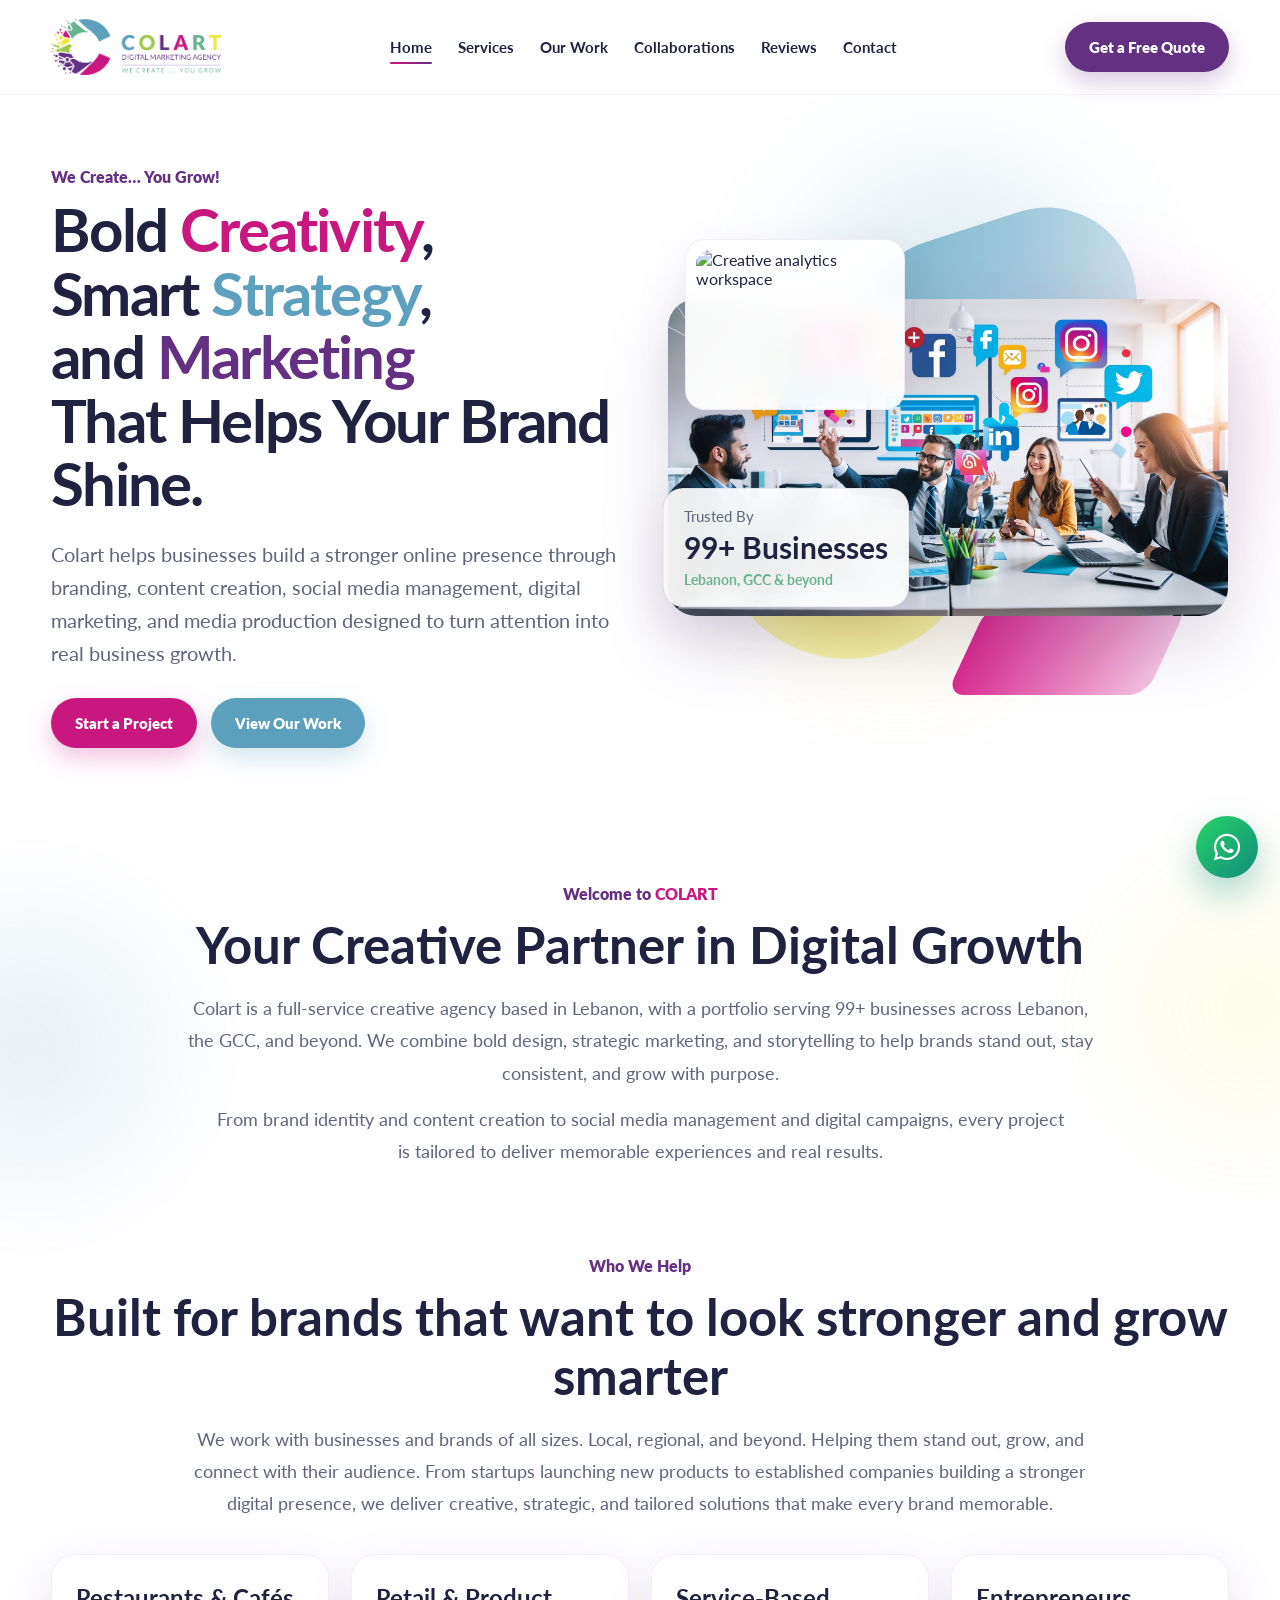
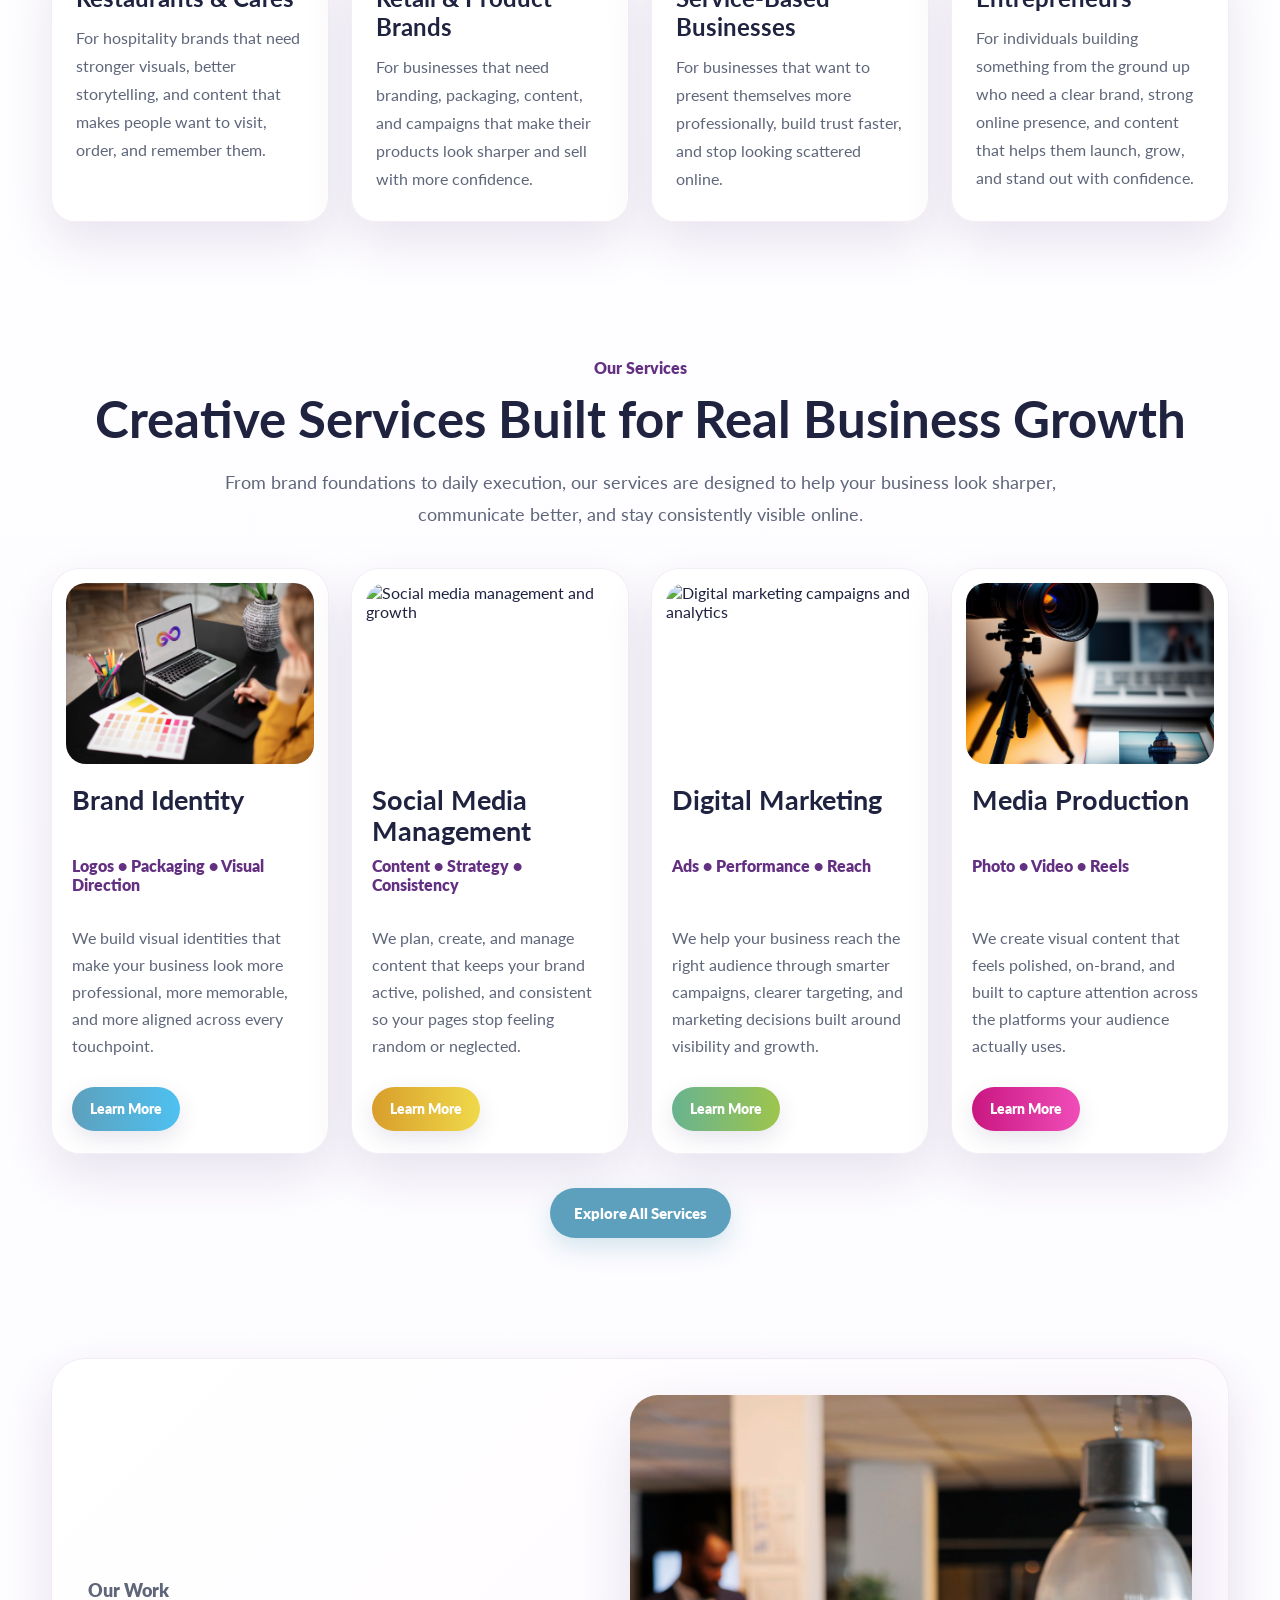
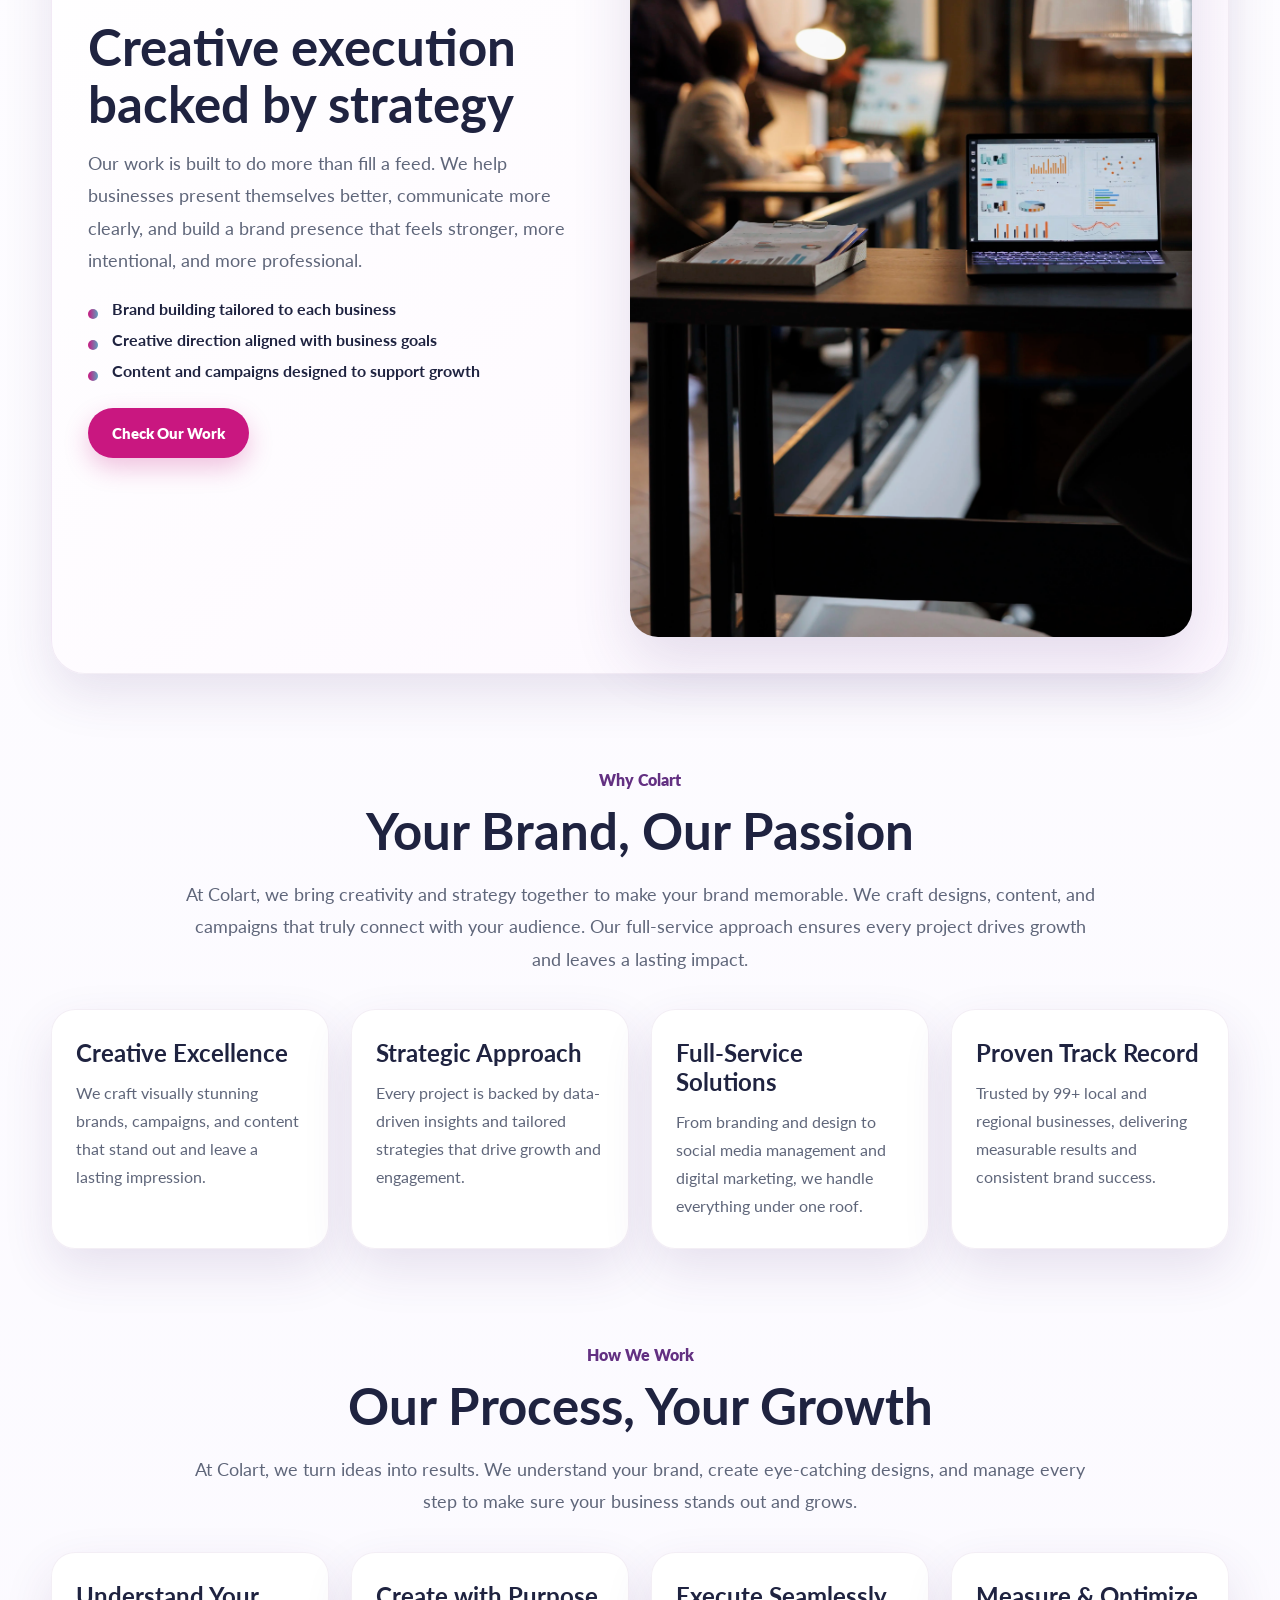
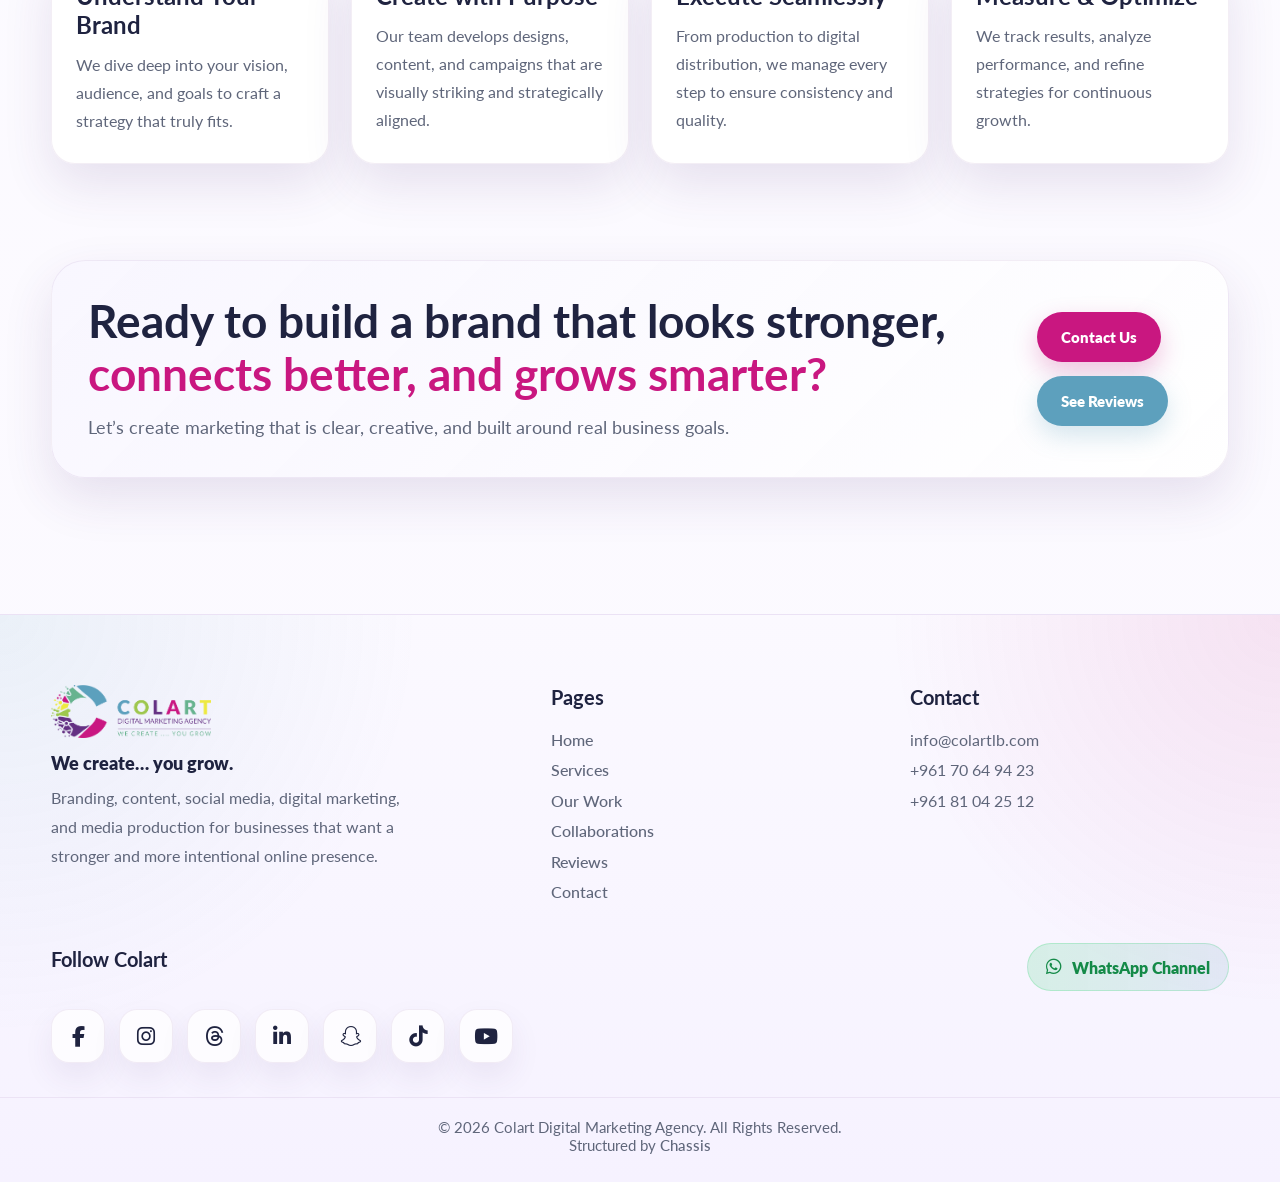
==== index.html @ 287cbda8 "Update index.html" ====
<!DOCTYPE html>
<html lang="en">
<head>
  <meta charset="UTF-8" />
  <meta name="viewport" content="width=device-width, initial-scale=1.0" />

  <title>Colart | Digital Marketing Agency</title>
  <meta
    name="description"
    content="Colart is a digital marketing agency helping businesses in Lebanon, the GCC, and beyond grow through branding, content creation, social media management, digital marketing, and media production."
  />
  <meta
    name="keywords"
    content="Colart, digital marketing agency, branding, content creation, social media management, digital marketing, media production, Lebanon, GCC, creative agency"
  />
  <meta name="author" content="Colart Digital Marketing Agency" />
  <meta name="robots" content="index, follow, max-image-preview:large" />
  <meta name="googlebot" content="index, follow, max-image-preview:large" />
  <meta name="theme-color" content="#633082" />
  <meta name="format-detection" content="telephone=no" />

  <link rel="canonical" href="https://chassislb.github.io/colart-coded/" />

  <!-- Favicon -->
  <link rel="icon" type="image/x-icon" href="favicon.ico" />
  <link rel="shortcut icon" href="favicon.ico" />
  <link rel="apple-touch-icon" href="favicon.ico" />

  <!-- Open Graph -->
  <meta property="og:type" content="website" />
  <meta property="og:title" content="Colart | Digital Marketing Agency" />
  <meta
    property="og:description"
    content="Colart helps businesses in Lebanon, the GCC, and beyond grow through branding, content creation, social media management, digital marketing, and media production."
  />
  <meta property="og:url" content="https://chassislb.github.io/colart-coded/" />
  <meta property="og:site_name" content="Colart" />
  <meta property="og:image" content="https://chassislb.github.io/colart-coded/assets/logo/colart-logo-main.webp" />
  <meta property="og:image:alt" content="Colart logo" />
  <meta property="og:locale" content="en_US" />

  <!-- Twitter -->
  <meta name="twitter:card" content="summary_large_image" />
  <meta name="twitter:title" content="Colart | Digital Marketing Agency" />
  <meta
    name="twitter:description"
    content="Colart helps businesses in Lebanon, the GCC, and beyond grow through branding, content creation, social media management, digital marketing, and media production."
  />
  <meta name="twitter:image" content="https://chassislb.github.io/colart-coded/assets/logo/colart-logo-main.webp" />

  <!-- Fonts + CSS -->
  <link rel="preconnect" href="https://fonts.googleapis.com" />
  <link rel="preconnect" href="https://fonts.gstatic.com" crossorigin />
  <link
    href="https://fonts.googleapis.com/css2?family=Lato:wght@300;400;700;900&display=swap"
    rel="stylesheet"
  />
  <link rel="stylesheet" href="style.css" />
  <link rel="stylesheet" href="https://cdnjs.cloudflare.com/ajax/libs/font-awesome/6.5.0/css/all.min.css" />

  <!-- Structured Data -->
  <script type="application/ld+json">
  {
    "@context": "https://schema.org",
    "@type": "Organization",
    "name": "Colart",
    "url": "https://chassislb.github.io/colart-coded/",
    "logo": "https://chassislb.github.io/colart-coded/assets/logo/colart-logo-main.webp",
    "description": "Colart is a digital marketing agency helping businesses in Lebanon, the GCC, and beyond grow through branding, content creation, social media management, digital marketing, and media production.",
    "email": "info@colartlb.com",
    "telephone": "+96170649423",
    "sameAs": [
      "https://www.facebook.com/colartdigitalmarketingagency",
      "https://www.instagram.com/colartdigitalmarketingagency",
      "https://www.threads.net/@colartdigitalmarketingagency",
      "https://www.snapchat.com/add/colartdigitalmarketingagency",
      "https://www.tiktok.com/@colartdigitalmarketingagency",
      "https://www.youtube.com/@colartdigitalmarketingagency",
      "https://whatsapp.com/channel/0029VbBE25m7j6g4kQvefg2K"
    ]
  }
  </script>
</head>
<body>
  <header class="site-header">
    <div class="container header-wrap">
      <a href="index.html" class="logo-link" aria-label="Colart home">
        <img
          src="assets/logo/colart-logo-main.webp"
          alt="Colart logo"
          class="site-logo"
        />
      </a>

      <nav class="main-nav" aria-label="Main navigation">
        <a href="index.html" class="active">Home</a>
        <a href="services.html">Services</a>
        <a href="work.html">Our Work</a>
        <a href="collaborations.html">Collaborations</a>
        <a href="reviews.html">Reviews</a>
        <a href="contact.html">Contact</a>
      </nav>

      <a href="contact.html" class="btn btn-header header-cta">Get a Free Quote</a>

      <button class="menu-toggle" type="button" aria-label="Open menu">
        <span></span>
        <span></span>
        <span></span>
      </button>
    </div>
  </header>

  <main>
    <section class="hero">
      <div class="hero-blur hero-blur-blue"></div>
      <div class="hero-blur hero-blur-pink"></div>
      <div class="hero-blur hero-blur-yellow"></div>

      <div class="container hero-grid">
        <div class="hero-copy">
          <p class="eyebrow">We Create… You Grow!</p>

          <h1 class="hero-title">
            Bold <span class="pink">Creativity</span>,<br>
            Smart <span class="blue">Strategy</span>,<br>
            and <span class="purple">Marketing</span><br>
            That Helps Your Brand Shine.
          </h1>

          <p class="hero-text">
            Colart helps businesses build a stronger online presence through
            branding, content creation, social media management, digital marketing,
            and media production designed to turn attention into real business growth.
          </p>

          <div class="hero-actions">
            <a href="contact.html" class="btn btn-primary">Start a Project</a>
            <a href="work.html" class="btn btn-secondary">View Our Work</a>
          </div>
        </div>

        <div class="hero-media">
          <div class="hero-shape hero-shape-blue"></div>
          <div class="hero-shape hero-shape-yellow"></div>
          <div class="hero-shape hero-shape-pink"></div>

          <img
            src="assets/hero/hero-social-media-team-meeting.jpg"
            alt="Colart team working on digital marketing strategy"
            class="hero-main-image"
          />

          <div class="floating-card floating-card-top">
            <img
              src="assets/hero/hero-woman-laptop-analytics.jpg"
              alt="Creative analytics workspace"
            />
          </div>

          <div class="floating-card floating-card-bottom">
            <p class="mini-label">Trusted By</p>
            <h3>99+ Businesses</h3>
            <span>Lebanon, GCC & beyond</span>
          </div>
        </div>
      </div>
    </section>

    <section class="welcome-section">
      <div class="section-curve curve-left"></div>
      <div class="section-curve curve-right"></div>

      <div class="container section-intro">
        <p class="section-kicker">Welcome to <span>COLART</span></p>
        <h2>Your Creative Partner in Digital Growth</h2>

        <p class="section-description">
          Colart is a full-service creative agency based in Lebanon, with a portfolio serving 99+ businesses across Lebanon, the GCC, and beyond. We combine bold design, strategic marketing, and storytelling to help brands stand out, stay consistent, and grow with purpose.
        </p>

        <p class="section-description narrow">
          From brand identity and content creation to social media management and digital campaigns, every project is tailored to deliver memorable experiences and real results.
        </p>
      </div>
    </section>

    <section class="why-section">
      <div class="container">
        <div class="section-intro">
          <p class="section-kicker">Who We Help</p>
          <h2>Built for brands that want to look stronger and grow smarter</h2>
          <p class="section-subtitle">
            We work with businesses and brands of all sizes. Local, regional, and beyond. Helping them stand out, grow, and connect with their audience. From startups launching new products to established companies building a stronger digital presence, we deliver creative, strategic, and tailored solutions that make every brand memorable.
          </p>
        </div>

        <div class="why-grid">
          <article class="why-card">
            <h3>Restaurants & Cafés</h3>
            <p>
              For hospitality brands that need stronger visuals, better storytelling,
              and content that makes people want to visit, order, and remember them.
            </p>
          </article>

          <article class="why-card">
            <h3>Retail & Product Brands</h3>
            <p>
              For businesses that need branding, packaging, content, and campaigns
              that make their products look sharper and sell with more confidence.
            </p>
          </article>

          <article class="why-card">
            <h3>Service-Based Businesses</h3>
            <p>
              For businesses that want to present themselves more professionally,
              build trust faster, and stop looking scattered online.
            </p>
          </article>

          <article class="why-card">
            <h3>Entrepreneurs</h3>
            <p>
              For individuals building something from the ground up who need a clear
              brand, strong online presence, and content that helps them launch,
              grow, and stand out with confidence.
            </p>
          </article>
        </div>
      </div>
    </section>

    <section class="services-section">
      <div class="container">
        <div class="section-intro">
          <p class="section-kicker">Our Services</p>
          <h2>Creative Services Built for Real Business Growth</h2>
          <p class="section-subtitle">
            From brand foundations to daily execution, our services are designed
            to help your business look sharper, communicate better, and stay
            consistently visible online.
          </p>
        </div>

        <div class="services-grid">
          <article class="service-card">
            <div class="service-image-wrap">
              <img
                src="assets/hero/hero-brand-design-workspace.webp"
                alt="Brand identity and planning"
                class="service-image"
              />
            </div>
            <div class="service-body">
              <h3>Brand Identity</h3>
              <p class="service-tag">Logos • Packaging • Visual Direction</p>
              <p>
                We build visual identities that make your business look more
                professional, more memorable, and more aligned across every touchpoint.
              </p>
              <a href="services.html#brand-identity" class="service-btn btn-blue">Learn More</a>
            </div>
          </article>

          <article class="service-card">
            <div class="service-image-wrap">
              <img
                src="assets/hero/hero-social-media-apps.jpg"
                alt="Social media management and growth"
                class="service-image"
              />
            </div>
            <div class="service-body">
              <h3>Social Media Management</h3>
              <p class="service-tag">Content • Strategy • Consistency</p>
              <p>
                We plan, create, and manage content that keeps your brand active,
                polished, and consistent so your pages stop feeling random or neglected.
              </p>
              <a href="services.html#social-media" class="service-btn btn-yellow">Learn More</a>
            </div>
          </article>

          <article class="service-card">
            <div class="service-image-wrap">
              <img
                src="assets/hero/hero-chart-presentation-meeting.jpg"
                alt="Digital marketing campaigns and analytics"
                class="service-image"
              />
            </div>
            <div class="service-body">
              <h3>Digital Marketing</h3>
              <p class="service-tag">Ads • Performance • Reach</p>
              <p>
                We help your business reach the right audience through smarter campaigns,
                clearer targeting, and marketing decisions built around visibility and growth.
              </p>
              <a href="services.html#digital-marketing" class="service-btn btn-green">Learn More</a>
            </div>
          </article>

          <article class="service-card">
            <div class="service-image-wrap">
              <img
                src="assets/hero/creative-photo-video-workspace.jpg"
                alt="Creative media production"
                class="service-image"
              />
            </div>
            <div class="service-body">
              <h3>Media Production</h3>
              <p class="service-tag">Photo • Video • Reels</p>
              <p>
                We create visual content that feels polished, on-brand, and built
                to capture attention across the platforms your audience actually uses.
              </p>
              <a href="services.html#media-production" class="service-btn btn-pink">Learn More</a>
            </div>
          </article>
        </div>

        <div class="section-link-wrap">
          <a href="services.html" class="btn btn-secondary">Explore All Services</a>
        </div>
      </div>
    </section>

    <section class="portfolio-highlight">
      <div class="container portfolio-grid">
        <div class="portfolio-copy">
          <p class="section-kicker">Our Work</p>
          <h2>Creative execution backed by strategy</h2>
          <p>
            Our work is built to do more than fill a feed. We help businesses present
            themselves better, communicate more clearly, and build a brand presence
            that feels stronger, more intentional, and more professional.
          </p>

          <ul class="portfolio-list">
            <li>Brand building tailored to each business</li>
            <li>Creative direction aligned with business goals</li>
            <li>Content and campaigns designed to support growth</li>
          </ul>

          <a href="work.html" class="btn btn-primary">Check Our Work</a>
        </div>

        <div class="portfolio-image-card">
          <img
            src="assets/hero/hero-analytics-team-office.webp"
            alt="Analytics dashboard and team collaboration"
          />
        </div>
      </div>
    </section>

    <section class="why-section">
      <div class="container">
        <div class="section-intro">
          <p class="section-kicker">Why Colart</p>
          <h2>Your Brand, Our Passion</h2>
          <p class="section-subtitle">
            At Colart, we bring creativity and strategy together to make your brand memorable. We craft designs, content, and campaigns that truly connect with your audience. Our full-service approach ensures every project drives growth and leaves a lasting impact.
          </p>
        </div>

        <div class="why-grid">
          <article class="why-card">
            <h3>Creative Excellence</h3>
            <p>
              We craft visually stunning brands, campaigns, and content that stand out and leave a lasting impression.
            </p>
          </article>

          <article class="why-card">
            <h3>Strategic Approach</h3>
            <p>
              Every project is backed by data-driven insights and tailored strategies that drive growth and engagement.
            </p>
          </article>

          <article class="why-card">
            <h3>Full-Service Solutions</h3>
            <p>
              From branding and design to social media management and digital marketing, we handle everything under one roof.
            </p>
          </article>

          <article class="why-card">
            <h3>Proven Track Record</h3>
            <p>
              Trusted by 99+ local and regional businesses, delivering measurable results and consistent brand success.
            </p>
          </article>
        </div>
      </div>
    </section>

    <section class="why-section">
      <div class="container">
        <div class="section-intro">
          <p class="section-kicker">How We Work</p>
          <h2>Our Process, Your Growth</h2>
          <p class="section-subtitle">
            At Colart, we turn ideas into results. We understand your brand, create eye-catching designs, and manage every step to make sure your business stands out and grows.
          </p>
        </div>

        <div class="why-grid">
          <article class="why-card">
            <h3>Understand Your Brand</h3>
            <p>
              We dive deep into your vision, audience, and goals to craft a strategy that truly fits.
            </p>
          </article>

          <article class="why-card">
            <h3>Create with Purpose</h3>
            <p>
              Our team develops designs, content, and campaigns that are visually striking and strategically aligned.
            </p>
          </article>

          <article class="why-card">
            <h3>Execute Seamlessly</h3>
            <p>
              From production to digital distribution, we manage every step to ensure consistency and quality.
            </p>
          </article>

          <article class="why-card">
            <h3>Measure & Optimize</h3>
            <p>
              We track results, analyze performance, and refine strategies for continuous growth.
            </p>
          </article>
        </div>
      </div>
    </section>

    <section class="cta-section">
      <div class="container cta-box">
        <div class="cta-text">
          <h2>
            Ready to build a brand that looks stronger,
            <span>connects better, and grows smarter?</span>
          </h2>
          <p>
            Let’s create marketing that is clear, creative, and built around real business goals.
          </p>
        </div>

        <div class="cta-actions">
          <a href="contact.html" class="btn btn-primary">Contact Us</a>
          <a href="reviews.html" class="btn btn-secondary">See Reviews</a>
        </div>
      </div>
    </section>
  </main>

  <footer class="site-footer">
    <div class="container footer-top">
      <div class="footer-brand">
        <img
          src="assets/logo/colart-logo-main.webp"
          alt="Colart logo"
          class="footer-logo"
        />
        <p class="footer-tagline">We create… you grow.</p>
        <p class="footer-blurb">
          Branding, content, social media, digital marketing, and media production
          for businesses that want a stronger and more intentional online presence.
        </p>
      </div>

      <div class="footer-links">
        <h4>Pages</h4>
        <a href="index.html">Home</a>
        <a href="services.html">Services</a>
        <a href="work.html">Our Work</a>
        <a href="collaborations.html">Collaborations</a>
        <a href="reviews.html">Reviews</a>
        <a href="contact.html">Contact</a>
      </div>

      <div class="footer-contact">
        <h4>Contact</h4>
        <p>info@colartlb.com</p>
        <p>+961 70 64 94 23</p>
        <p>+961 81 04 25 12</p>
      </div>
    </div>

    <div class="container footer-social-wrap">
      <div class="footer-social-head">
        <h4>Follow Colart</h4>
        <a
          href="https://whatsapp.com/channel/0029VbBE25m7j6g4kQvefg2K"
          target="_blank"
          rel="noopener noreferrer"
          class="channel-pill"
        >
          <i class="fa-brands fa-whatsapp"></i>
          <span>WhatsApp Channel</span>
        </a>
      </div>

      <div class="social-row">
        <a
          href="https://www.facebook.com/colartdigitalmarketingagency"
          target="_blank"
          rel="noopener noreferrer"
          aria-label="Facebook"
          class="social-card"
        >
          <i class="fa-brands fa-facebook-f"></i>
        </a>

        <a
          href="https://www.instagram.com/colartdigitalmarketingagency"
          target="_blank"
          rel="noopener noreferrer"
          aria-label="Instagram"
          class="social-card"
        >
          <i class="fa-brands fa-instagram"></i>
        </a>

        <a
          href="https://www.threads.net/@colartdigitalmarketingagency"
          target="_blank"
          rel="noopener noreferrer"
          aria-label="Threads"
          class="social-card"
        >
          <i class="fa-brands fa-threads"></i>
        </a>

        <a href="https://www.linkedin.com/company/colartdigitalmarketingagency/"
   target="_blank"
   rel="noopener noreferrer"
   aria-label="LinkedIn"
   class="social-card">
  <i class="fa-brands fa-linkedin-in"></i>
</a>

        <a
          href="https://www.snapchat.com/add/colartdigitalmarketingagency"
          target="_blank"
          rel="noopener noreferrer"
          aria-label="Snapchat"
          class="social-card"
        >
          <i class="fa-brands fa-snapchat"></i>
        </a>

        <a
          href="https://www.tiktok.com/@colartdigitalmarketingagency"
          target="_blank"
          rel="noopener noreferrer"
          aria-label="TikTok"
          class="social-card"
        >
          <i class="fa-brands fa-tiktok"></i>
        </a>

        <a
          href="https://www.youtube.com/@colartdigitalmarketingagency"
          target="_blank"
          rel="noopener noreferrer"
          aria-label="YouTube"
          class="social-card"
        >
          <i class="fa-brands fa-youtube"></i>
        </a>
      </div>
    </div>

    <div class="footer-bottom">
      <div class="container">
        <p>© 2026 Colart Digital Marketing Agency. All Rights Reserved.<br>
           Structured by <a href="https://www.chassislb.com" target="_blank" rel="noopener noreferrer">Chassis</a></p>
      </div>
    </div>
  </footer>

  <a
    href="https://wa.me/96170649423"
    target="_blank"
    rel="noopener noreferrer"
    class="floating-whatsapp"
    aria-label="Chat with Colart on WhatsApp"
  >
    <i class="fa-brands fa-whatsapp"></i>
  </a>

  <script src="main.js"></script>
</body>
</html>
---- style.css ----
/* =========================================================
   COLART WEBSITE STYLESHEET
   ---------------------------------------------------------
   01. Root Variables
   02. Reset & Global
   03. Layout Helpers
   04. Header & Navigation
   05. Buttons
   06. Shared Section Styles
   07. Homepage
   08. Inner Page Hero
   09. Services Page
   10. Our Work Page
   11. Collaborations Page
   12. CTA
   13. Footer
   14. Floating WhatsApp
   15. Global Responsive
========================================================= */

/* =========================================================
   01. ROOT VARIABLES
========================================================= */
:root {
  --blue: #5DA0BD;
  --yellow: #EEE840;
  --green: #9EC54D;
  --green2: #68B38F;
  --pink: #C91780;
  --purple: #633082;

  --text-dark: #1f2340;
  --text-body: #5f667a;
  --bg-soft: #fcfbff;
  --white: #ffffff;
  --border-soft: rgba(99, 48, 130, 0.08);
  --shadow-soft: 0 20px 50px rgba(73, 44, 115, 0.12);
}

/* =========================================================
   02. RESET & GLOBAL
========================================================= */
* {
  margin: 0;
  padding: 0;
  box-sizing: border-box;
}

html {
  scroll-behavior: smooth;
}

body {
  font-family: "Lato", sans-serif;
  color: var(--text-dark);
  background: linear-gradient(180deg, #ffffff 0%, #fbf9ff 100%);
  overflow-x: hidden;
}

body.modal-open {
  overflow: hidden;
}

img {
  max-width: 100%;
  display: block;
}

a {
  text-decoration: none;
  color: inherit;
}

/* =========================================================
   03. LAYOUT HELPERS
========================================================= */
.container {
  width: min(1200px, 92%);
  margin: 0 auto;
}

.left-align,
.left-text {
  text-align: left;
}

/* =========================================================
   04. HEADER & NAVIGATION
========================================================= */
.site-header {
  position: sticky;
  top: 0;
  z-index: 100;
  background: rgba(255, 255, 255, 0.92);
  backdrop-filter: blur(14px);
  border-bottom: 1px solid rgba(99, 48, 130, 0.05);
}

.header-wrap {
  display: flex;
  align-items: center;
  justify-content: space-between;
  gap: 24px;
  min-height: 94px;
}

.site-logo {
  width: 170px;
  max-width: 100%;
}

.main-nav {
  display: flex;
  align-items: center;
  gap: 26px;
  flex: 1;
  justify-content: center;
}

.main-nav a {
  font-size: 15px;
  font-weight: 700;
  color: var(--text-dark);
  position: relative;
  white-space: nowrap;
}

.main-nav a.active::after,
.main-nav a:hover::after {
  content: "";
  position: absolute;
  left: 0;
  bottom: -8px;
  width: 100%;
  height: 2px;
  border-radius: 999px;
  background: linear-gradient(90deg, var(--pink), var(--purple));
}

.menu-toggle {
  display: none;
  background: transparent;
  border: 0;
  cursor: pointer;
  width: 42px;
  height: 42px;
}

.menu-toggle span {
  display: block;
  width: 24px;
  height: 2px;
  background: var(--text-dark);
  margin: 5px auto;
  border-radius: 999px;
  transition: 0.25s ease;
}

.menu-toggle.active span:nth-child(1) {
  transform: translateY(7px) rotate(45deg);
}

.menu-toggle.active span:nth-child(2) {
  opacity: 0;
}

.menu-toggle.active span:nth-child(3) {
  transform: translateY(-7px) rotate(-45deg);
}

/* =========================================================
   05. BUTTONS
========================================================= */
.btn {
  display: inline-flex;
  align-items: center;
  justify-content: center;
  min-height: 50px;
  padding: 0 24px;
  border-radius: 999px;
  font-weight: 800;
  font-size: 15px;
  transition: all 0.25s ease;
  box-shadow: 0 12px 28px rgba(82, 71, 120, 0.12);
  border: none;
  cursor: pointer;
}

.btn:hover {
  transform: translateY(-2px);
}

.btn-primary {
  color: white;
  background: var(--pink);
  box-shadow: 0 10px 25px rgba(201, 23, 128, 0.25);
}

.btn-primary:hover {
  background: #a8146a;
}

.btn-header {
  background: var(--purple);
  color: white;
  box-shadow: 0 10px 25px rgba(99, 48, 130, 0.25);
}

.btn-header:hover {
  background: #4e2568;
}

.btn-secondary {
  color: white;
  background: var(--blue);
  box-shadow: 0 10px 25px rgba(93, 160, 189, 0.25);
}

.btn-secondary:hover {
  background: #4a90a8;
}

.btn-blue,
.btn-yellow,
.btn-green,
.btn-pink {
  display: inline-flex;
  align-items: center;
  justify-content: center;
  min-height: 44px;
  padding: 0 18px;
  border-radius: 999px;
  font-size: 14px;
  font-weight: 800;
  box-shadow: 0 8px 22px rgba(82, 71, 120, 0.14);
  border: none;
  color: white;
}

.btn-blue {
  background: linear-gradient(90deg, var(--blue), #4ec1f1);
}

.btn-yellow {
  color: white;
  background: linear-gradient(90deg, #d89e2b, #f0d94a);
}

.btn-green {
  background: linear-gradient(90deg, var(--green2), var(--green));
}

.btn-pink {
  background: linear-gradient(90deg, var(--pink), #f04db9);
}

/* =========================================================
   06. SHARED SECTION STYLES
========================================================= */
.eyebrow,
.section-kicker {
  font-size: 16px;
  font-weight: 800;
  color: var(--purple);
  margin-bottom: 12px;
}

.section-intro {
  text-align: center;
}

.section-kicker span,
.section-intro span {
  color: var(--pink);
}

.section-intro h2 {
  font-size: clamp(32px, 4vw, 52px);
  margin-bottom: 18px;
  line-height: 1.15;
}

.section-description,
.section-subtitle {
  color: var(--text-body);
  font-size: 18px;
  line-height: 1.8;
  max-width: 920px;
  margin: 0 auto;
}

.section-description + .section-description {
  margin-top: 14px;
}

.section-description.narrow {
  max-width: 860px;
}

.section-link-wrap {
  text-align: center;
  margin-top: 34px;
}

.portfolio-highlight {
  padding: 24px 0 96px;
}

.portfolio-grid {
  display: grid;
  grid-template-columns: 0.95fr 1.05fr;
  gap: 34px;
  align-items: center;
  background: linear-gradient(135deg, rgba(255, 255, 255, 0.96), rgba(253, 247, 255, 0.96));
  border: 1px solid var(--border-soft);
  border-radius: 34px;
  padding: 36px;
  box-shadow: var(--shadow-soft);
}

.portfolio-copy h2 {
  font-size: clamp(32px, 4vw, 54px);
  line-height: 1.1;
  margin-bottom: 16px;
}

.portfolio-copy p {
  color: var(--text-body);
  font-size: 18px;
  line-height: 1.8;
}

.portfolio-list {
  list-style: none;
  margin: 22px 0 28px;
}

.portfolio-list li {
  position: relative;
  padding-left: 24px;
  margin-bottom: 12px;
  color: var(--text-dark);
  font-weight: 700;
}

.portfolio-list li::before {
  content: "";
  position: absolute;
  left: 0;
  top: 10px;
  width: 10px;
  height: 10px;
  border-radius: 50%;
  background: linear-gradient(90deg, var(--pink), var(--blue));
}

.portfolio-image-card img {
  width: 100%;
  border-radius: 28px;
  object-fit: cover;
  box-shadow: 0 24px 60px rgba(73, 44, 115, 0.14);
}

.why-section {
  padding: 0 0 96px;
}

.why-grid {
  margin-top: 34px;
  display: grid;
  grid-template-columns: repeat(4, 1fr);
  gap: 22px;
}

.why-card {
  background: rgba(255, 255, 255, 0.95);
  border: 1px solid var(--border-soft);
  border-radius: 24px;
  padding: 28px 24px;
  box-shadow: var(--shadow-soft);
}

.why-card h3 {
  font-size: 24px;
  margin-bottom: 12px;
}

.why-card p {
  color: var(--text-body);
  line-height: 1.75;
}

/* =========================================================
   07. HOMEPAGE
========================================================= */
.hero {
  position: relative;
  padding: 72px 0 48px;
  overflow: hidden;
}

.hero-blur {
  position: absolute;
  border-radius: 50%;
  filter: blur(60px);
  opacity: 0.18;
  pointer-events: none;
}

.hero-blur-blue {
  width: 300px;
  height: 300px;
  background: var(--blue);
  top: 70px;
  right: 180px;
}

.hero-blur-pink {
  width: 260px;
  height: 260px;
  background: var(--pink);
  right: 60px;
  top: 210px;
}

.hero-blur-yellow {
  width: 280px;
  height: 280px;
  background: var(--yellow);
  right: 240px;
  top: 280px;
}

.hero-grid {
  display: grid;
  grid-template-columns: 1.02fr 1fr;
  gap: 42px;
  align-items: center;
}

.hero-copy h1 {
  font-size: clamp(36px, 5vw, 60px);
  line-height: 1.06;
  letter-spacing: -0.03em;
  margin-bottom: 22px;
}

.hero-copy .pink {
  color: var(--pink);
}

.hero-copy .blue {
  color: var(--blue);
}

.hero-copy .green {
  color: var(--green);
}

.hero-copy .purple {
  color: var(--purple);
}

.hero-text {
  font-size: 20px;
  line-height: 1.65;
  color: var(--text-body);
  max-width: 580px;
  margin-bottom: 28px;
}

.hero-actions {
  display: flex;
  gap: 14px;
  flex-wrap: wrap;
}

.hero-media {
  position: relative;
  min-height: 540px;
  display: flex;
  align-items: center;
  justify-content: center;
}

.hero-main-image {
  width: min(100%, 560px);
  border-radius: 28px;
  position: relative;
  z-index: 5;
  box-shadow: 0 30px 70px rgba(63, 40, 93, 0.16);
}

.hero-shape {
  position: absolute;
  border-radius: 999px;
  filter: saturate(110%);
}

.hero-shape-blue {
  width: 280px;
  height: 180px;
  background: linear-gradient(135deg, rgba(93, 160, 189, 0.8), rgba(93, 160, 189, 0.15));
  top: 36px;
  right: 90px;
  transform: rotate(-18deg);
}

.hero-shape-yellow {
  width: 260px;
  height: 260px;
  background: radial-gradient(circle, rgba(238, 232, 64, 0.85), rgba(238, 232, 64, 0.2));
  bottom: 68px;
  left: 50px;
}

.hero-shape-pink {
  width: 200px;
  height: 90px;
  background: linear-gradient(90deg, rgba(201, 23, 128, 0.9), rgba(201, 23, 128, 0.25));
  right: 62px;
  bottom: 32px;
  transform: skew(-25deg);
  border-radius: 18px;
}

.floating-card {
  position: absolute;
  z-index: 10;
  background: rgba(255, 255, 255, 0.92);
  backdrop-filter: blur(12px);
  border: 1px solid rgba(99, 48, 130, 0.08);
  border-radius: 20px;
  box-shadow: var(--shadow-soft);
}

.floating-card-top {
  width: 220px;
  top: 52px;
  left: 18px;
  padding: 10px;
}

.floating-card-top img {
  width: 100%;
  border-radius: 14px;
  aspect-ratio: 4 / 3;
  object-fit: cover;
}

.floating-card-bottom {
  left: -4px;
  bottom: 120px;
  min-width: 185px;
  padding: 18px 20px;
}

.mini-label {
  color: var(--text-body);
  font-size: 15px;
  margin-bottom: 4px;
}

.floating-card-bottom h3 {
  font-size: 30px;
  color: var(--text-dark);
  margin-bottom: 4px;
}

.floating-card-bottom span {
  font-size: 14px;
  color: var(--green2);
  font-weight: 700;
}

.welcome-section {
  position: relative;
  padding: 88px 0;
  overflow: hidden;
}

.section-curve {
  position: absolute;
  width: 420px;
  height: 420px;
  border-radius: 50%;
  filter: blur(12px);
  opacity: 0.25;
}

.curve-left {
  left: -180px;
  top: 40px;
  background: radial-gradient(circle, rgba(93, 160, 189, 0.55), transparent 70%);
}

.curve-right {
  right: -180px;
  top: 0;
  background: radial-gradient(circle, rgba(238, 232, 64, 0.45), transparent 70%);
}

.services-section {
  padding: 40px 0 96px;
}

.services-grid {
  margin-top: 38px;
  display: grid;
  grid-template-columns: repeat(4, 1fr);
  gap: 22px;
}

.service-card {
  display: flex;
  flex-direction: column;
  height: 100%;
  background: rgba(255, 255, 255, 0.92);
  border: 1px solid var(--border-soft);
  border-radius: 28px;
  overflow: hidden;
  box-shadow: var(--shadow-soft);
  transition: transform 0.28s ease, box-shadow 0.28s ease;
}

.service-card:hover {
  transform: translateY(-6px);
  box-shadow: 0 26px 55px rgba(73, 44, 115, 0.16);
}

.service-image-wrap {
  padding: 14px 14px 0;
}

.service-image {
  width: 100%;
  aspect-ratio: 1.1 / 0.8;
  object-fit: cover;
  border-radius: 20px;
}

.service-body {
  display: flex;
  flex-direction: column;
  flex: 1;
  padding: 20px 20px 22px;
}

.service-body h3 {
  font-size: 27px;
  line-height: 1.15;
  margin-bottom: 8px;
  min-height: 64px;
}

.service-tag {
  color: var(--purple);
  font-weight: 800;
  margin-bottom: 12px;
  min-height: 56px;
}

.service-body p:last-of-type {
  color: var(--text-body);
  line-height: 1.7;
  margin-bottom: 18px;
  min-height: 145px;
}

.service-btn {
  margin-top: auto;
  align-self: flex-start;
}

/* =========================================================
   08. INNER PAGE HERO
========================================================= */
.inner-page-hero {
  position: relative;
  padding: 78px 0 42px;
  background:
    radial-gradient(circle at top left, rgba(93, 160, 189, 0.10), transparent 30%),
    radial-gradient(circle at top right, rgba(201, 23, 128, 0.10), transparent 28%),
    linear-gradient(180deg, #ffffff 0%, #fbf9ff 100%);
  overflow: hidden;
}

.inner-page-hero-content {
  max-width: 900px;
  margin: 0 auto;
  text-align: center;
}

.inner-page-kicker {
  font-size: 15px;
  font-weight: 800;
  letter-spacing: 0.08em;
  text-transform: uppercase;
  color: var(--purple);
  margin-bottom: 14px;
}

.inner-page-hero h1 {
  font-size: clamp(34px, 5vw, 56px);
  line-height: 1.08;
  margin-bottom: 18px;
  letter-spacing: -0.03em;
}

.inner-page-text {
  max-width: 760px;
  margin: 0 auto;
  font-size: 18px;
  line-height: 1.8;
  color: var(--text-body);
}

/* =========================================================
   09. SERVICES PAGE
========================================================= */
.services-hero {
  padding-bottom: 70px;
}

.services-hero-grid {
  align-items: center;
}

.services-page-hero .service-anchor-row {
  margin-top: 28px;
}

.service-intro-section {
  padding-top: 30px;
}

.services-overview-nav {
  padding: 0 0 34px;
}

.service-anchor-row {
  display: flex;
  flex-wrap: wrap;
  gap: 14px;
  justify-content: center;
}

.service-anchor-pill {
  display: inline-flex;
  align-items: center;
  justify-content: center;
  min-height: 48px;
  padding: 0 20px;
  border-radius: 999px;
  background: rgba(255, 255, 255, 0.92);
  border: 1px solid rgba(99, 48, 130, 0.08);
  box-shadow: 0 10px 26px rgba(76, 54, 110, 0.08);
  font-weight: 800;
  color: var(--text-dark);
  transition: 0.25s ease;
}

.service-anchor-pill:hover {
  transform: translateY(-2px);
  color: var(--pink);
}

.service-detail-section {
  padding: 30px 0 96px;
  scroll-margin-top: 110px;
}

.alt-detail-section {
  background: linear-gradient(180deg, rgba(251, 249, 255, 0.72) 0%, rgba(255, 255, 255, 0.92) 100%);
}

.service-detail-grid {
  display: grid;
  grid-template-columns: 1.08fr 0.92fr;
  gap: 36px;
  align-items: start;
}

.reverse-grid {
  grid-template-columns: 0.92fr 1.08fr;
}

.service-detail-copy h2 {
  font-size: clamp(32px, 4vw, 52px);
  line-height: 1.12;
  margin-bottom: 16px;
}

.service-subgrid {
  margin-top: 28px;
  display: grid;
  grid-template-columns: repeat(2, 1fr);
  gap: 18px;
}

.subservice-card {
  background: rgba(255, 255, 255, 0.95);
  border: 1px solid var(--border-soft);
  border-radius: 22px;
  padding: 22px 20px;
  box-shadow: var(--shadow-soft);
}

.subservice-card h3 {
  font-size: 22px;
  margin-bottom: 10px;
}

.subservice-card p {
  color: var(--text-body);
  line-height: 1.75;
}

.service-side-visual {
  position: sticky;
  top: 120px;
}

.service-side-image {
  width: 100%;
  border-radius: 28px;
  object-fit: cover;
  box-shadow: 0 24px 60px rgba(73, 44, 115, 0.14);
}

.service-points {
  margin-top: 24px;
  display: flex;
  flex-direction: column;
  gap: 12px;
}

.service-point {
  display: flex;
  align-items: center;
  gap: 12px;
  color: var(--text-dark);
  font-weight: 700;
}

.service-point i {
  color: var(--green2);
  font-size: 16px;
}

.strategy-callout {
  margin-top: 26px;
  padding: 24px;
  border-radius: 24px;
  background: linear-gradient(135deg, rgba(255, 255, 255, 0.95), rgba(251, 246, 255, 0.95));
  border: 1px solid var(--border-soft);
  box-shadow: var(--shadow-soft);
}

.strategy-callout h3 {
  font-size: 24px;
  margin-bottom: 10px;
}

.strategy-callout p {
  color: var(--text-body);
  line-height: 1.8;
}

/* =========================================================
   10. OUR WORK PAGE
========================================================= */
.work-intro-section {
  padding-top: 24px;
}

.work-intro-actions {
  display: flex;
  gap: 14px;
  flex-wrap: wrap;
  margin-top: 28px;
}

.work-feature-card {
  min-height: 100%;
  display: flex;
  align-items: stretch;
}

.work-feature-visual {
  width: 100%;
  min-height: 100%;
  border-radius: 28px;
  padding: 36px 30px;
  background:
    radial-gradient(circle at top right, rgba(201, 23, 128, 0.12), transparent 32%),
    radial-gradient(circle at bottom left, rgba(93, 160, 189, 0.14), transparent 30%),
    linear-gradient(135deg, rgba(255,255,255,0.96), rgba(248,244,255,0.96));
  border: 1px solid rgba(99, 48, 130, 0.08);
  box-shadow: 0 24px 60px rgba(73, 44, 115, 0.12);
  display: flex;
  flex-direction: column;
  align-items: center;
  justify-content: center;
  text-align: center;
  gap: 18px;
}

.work-feature-badge {
  display: inline-flex;
  align-items: center;
  justify-content: center;
  min-height: 38px;
  padding: 0 16px;
  border-radius: 999px;
  background: rgba(99, 48, 130, 0.08);
  color: var(--purple);
  font-size: 13px;
  font-weight: 800;
  letter-spacing: 0.06em;
  text-transform: uppercase;
}

.work-feature-logo {
  width: min(100%, 260px);
  object-fit: contain;
}

.work-feature-visual p {
  max-width: 420px;
  color: var(--text-body);
  line-height: 1.8;
  font-size: 17px;
}

.work-summary-section {
  padding: 0 0 96px;
}

.work-summary-grid {
  margin-top: 38px;
  display: grid;
  grid-template-columns: repeat(4, 1fr);
  gap: 22px;
}

.work-summary-card {
  background: rgba(255, 255, 255, 0.95);
  border: 1px solid var(--border-soft);
  border-radius: 26px;
  padding: 28px 24px;
  box-shadow: var(--shadow-soft);
  transition: transform 0.28s ease, box-shadow 0.28s ease;
}

.work-summary-card:hover {
  transform: translateY(-6px);
  box-shadow: 0 26px 55px rgba(73, 44, 115, 0.16);
}

.work-summary-icon {
  width: 56px;
  height: 56px;
  border-radius: 18px;
  display: flex;
  align-items: center;
  justify-content: center;
  background: linear-gradient(135deg, rgba(201, 23, 128, 0.14), rgba(93, 160, 189, 0.14));
  color: var(--purple);
  font-size: 22px;
  margin-bottom: 18px;
}

.work-summary-card h3 {
  font-size: 24px;
  line-height: 1.2;
  margin-bottom: 12px;
}

.work-summary-card p {
  color: var(--text-body);
  line-height: 1.75;
}

.logo-showcase-section {
  padding: 0 0 96px;
}

.logo-preview-grid {
  margin-top: 38px;
  display: grid;
  grid-template-columns: repeat(4, 1fr);
  gap: 22px;
}

.logo-preview-card {
  min-height: 185px;
  background: rgba(255, 255, 255, 0.96);
  border: 1px solid var(--border-soft);
  border-radius: 28px;
  padding: 26px;
  display: flex;
  align-items: center;
  justify-content: center;
  box-shadow: var(--shadow-soft);
  transition: transform 0.28s ease, box-shadow 0.28s ease, border-color 0.28s ease;
  cursor: pointer;
}

.logo-preview-card:hover {
  transform: translateY(-6px);
  box-shadow: 0 26px 55px rgba(73, 44, 115, 0.16);
  border-color: rgba(201, 23, 128, 0.16);
}

.logo-preview-card img {
  max-width: 100%;
  max-height: 90px;
  object-fit: contain;
  display: block;
}

.logo-preview-card-more {
  background:
    radial-gradient(circle at top right, rgba(201, 23, 128, 0.12), transparent 36%),
    radial-gradient(circle at bottom left, rgba(93, 160, 189, 0.14), transparent 34%),
    linear-gradient(135deg, rgba(255,255,255,0.98), rgba(248,244,255,0.96));
}

.logo-preview-more-content {
  display: flex;
  flex-direction: column;
  align-items: center;
  gap: 6px;
  text-align: center;
}

.logo-preview-more-number {
  font-size: 42px;
  font-weight: 900;
  line-height: 1;
  color: var(--purple);
}

.logo-preview-more-text {
  font-size: 15px;
  font-weight: 800;
  color: var(--pink);
  text-transform: uppercase;
  letter-spacing: 0.05em;
}

.work-category-block {
  margin-top: 44px;
}

.work-category-block + .work-category-block {
  margin-top: 56px;
}

.work-category-head {
  display: flex;
  align-items: end;
  justify-content: space-between;
  gap: 20px;
  margin-bottom: 22px;
  flex-wrap: wrap;
}

.work-category-kicker {
  font-size: 13px;
  font-weight: 800;
  letter-spacing: 0.08em;
  text-transform: uppercase;
  color: var(--pink);
  margin-bottom: 8px;
}

.work-category-head h3 {
  font-size: clamp(28px, 4vw, 40px);
  line-height: 1.12;
}

.project-gallery-grid {
  display: grid;
  grid-template-columns: repeat(3, 1fr);
  gap: 22px;
}

.project-gallery-card {
  background: rgba(255, 255, 255, 0.96);
  border: 1px solid var(--border-soft);
  border-radius: 28px;
  overflow: hidden;
  box-shadow: var(--shadow-soft);
  transition: transform 0.28s ease, box-shadow 0.28s ease;
}

.project-gallery-card:hover {
  transform: translateY(-6px);
  box-shadow: 0 26px 55px rgba(73, 44, 115, 0.16);
}

.project-gallery-card {
  background: rgba(255, 255, 255, 0.96);
  border: 1px solid var(--border-soft);
  border-radius: 28px;
  overflow: hidden;
  box-shadow: var(--shadow-soft);
  transition: transform 0.28s ease, box-shadow 0.28s ease;
  min-height: 320px;

  display: flex;
  align-items: center;
  justify-content: center;
  padding: 16px;
}

.project-gallery-image {
  width: 100%;
  height: 100%;
  max-height: 300px;

  object-fit: contain;   /* 🔥 THIS is the fix */
  object-position: center;

  display: block;
  background: #ffffff;
  border-radius: 16px;
}

.project-gallery-card {
  background: rgba(255, 255, 255, 0.96);
  border: 1px solid var(--border-soft);
  border-radius: 28px;
  overflow: hidden;
  box-shadow: var(--shadow-soft);
  transition: transform 0.28s ease, box-shadow 0.28s ease;
  min-height: 280px;
}

/* VIEW ALL WORK CARD */
.project-gallery-card-more {
  border: 1px solid rgba(99, 48, 130, 0.10);
  cursor: pointer;
  min-height: 280px;
  background:
    radial-gradient(circle at top right, rgba(201, 23, 128, 0.12), transparent 36%),
    radial-gradient(circle at bottom left, rgba(93, 160, 189, 0.14), transparent 34%),
    linear-gradient(135deg, rgba(255,255,255,0.98), rgba(248,244,255,0.96));
  display: flex;
  align-items: center;
  justify-content: center;
  padding: 24px;
}

.project-gallery-card-more:hover {
  border-color: rgba(201, 23, 128, 0.16);
}

.project-gallery-more-content {
  display: flex;
  flex-direction: column;
  align-items: center;
  gap: 10px;
  text-align: center;
}

.project-gallery-more-number {
  font-size: 28px;
  font-weight: 900;
  line-height: 1;
  color: var(--purple);
}

.project-gallery-more-text {
  font-size: 15px;
  font-weight: 800;
  color: var(--pink);
  text-transform: uppercase;
  letter-spacing: 0.05em;
  line-height: 1.5;
}

.work-next-grid {
  margin-top: 38px;
  display: grid;
  grid-template-columns: repeat(3, 1fr);
  gap: 22px;
}

.work-next-card {
  background: rgba(255, 255, 255, 0.95);
  border: 1px solid var(--border-soft);
  border-radius: 26px;
  padding: 28px 24px;
  box-shadow: var(--shadow-soft);
}

.work-next-card h3 {
  font-size: 24px;
  margin-bottom: 12px;
}

.work-next-card p {
  color: var(--text-body);
  line-height: 1.75;
}

/* OUR WORK LOGO MODAL */
.logo-modal {
  position: fixed;
  inset: 0;
  z-index: 1200;
  opacity: 0;
  visibility: hidden;
  pointer-events: none;
  transition: opacity 0.35s ease, visibility 0.35s ease;
}

.logo-modal.active {
  opacity: 1;
  visibility: visible;
  pointer-events: auto;
}

.logo-modal-overlay {
  position: absolute;
  inset: 0;
  background: rgba(21, 16, 34, 0.58);
  backdrop-filter: blur(0px);
  -webkit-backdrop-filter: blur(0px);
  transition: background 0.35s ease, backdrop-filter 0.35s ease;
}

.logo-modal.active .logo-modal-overlay {
  backdrop-filter: blur(8px);
  -webkit-backdrop-filter: blur(8px);
  background: rgba(21, 16, 34, 0.62);
}

.logo-modal-dialog {
  position: relative;
  width: min(1160px, calc(100% - 32px));
  max-height: calc(100vh - 40px);
  margin: 20px auto;
  background: linear-gradient(180deg, #ffffff 0%, #faf7ff 100%);
  border: 1px solid rgba(99, 48, 130, 0.10);
  border-radius: 30px;
  box-shadow: 0 34px 80px rgba(23, 14, 40, 0.24);
  overflow: hidden;
  display: flex;
  flex-direction: column;
  transform: translateY(32px) scale(0.965);
  opacity: 0;
  transition:
    transform 0.42s cubic-bezier(0.22, 1, 0.36, 1),
    opacity 0.32s ease;
}

.logo-modal.active .logo-modal-dialog {
  transform: translateY(0) scale(1);
  opacity: 1;
}

.logo-modal-close {
  position: absolute;
  top: 18px;
  right: 18px;
  width: 46px;
  height: 46px;
  border: 0;
  border-radius: 50%;
  background: rgba(99, 48, 130, 0.08);
  color: var(--text-dark);
  font-size: 20px;
  cursor: pointer;
  z-index: 2;
  transition: background 0.25s ease, transform 0.25s ease;
}

.logo-modal-close:hover {
  background: rgba(99, 48, 130, 0.14);
  transform: rotate(90deg) scale(1.04);
}

.logo-modal-head {
  padding: 34px 34px 20px;
  border-bottom: 1px solid rgba(99, 48, 130, 0.08);
}

.logo-modal-kicker {
  font-size: 13px;
  font-weight: 800;
  letter-spacing: 0.08em;
  text-transform: uppercase;
  color: var(--pink);
  margin-bottom: 10px;
}

.logo-modal-head h2 {
  font-size: clamp(28px, 4vw, 42px);
  line-height: 1.12;
  margin-bottom: 10px;
}

.logo-modal-head p {
  max-width: 760px;
  color: var(--text-body);
  line-height: 1.8;
  font-size: 17px;
}

.logo-modal-grid {
  padding: 26px 34px 34px;
  overflow-y: auto;
  display: grid;
  grid-template-columns: repeat(4, 1fr);
  gap: 18px;
}

.logo-modal-card {
  min-height: 160px;
  background: rgba(255, 255, 255, 0.96);
  border: 1px solid rgba(99, 48, 130, 0.08);
  border-radius: 24px;
  padding: 22px;
  display: flex;
  align-items: center;
  justify-content: center;
  transition: transform 0.28s ease, box-shadow 0.28s ease;
}

.logo-modal-card:hover {
  transform: translateY(-4px);
  box-shadow: 0 18px 34px rgba(73, 44, 115, 0.08);
}

.logo-modal-card img {
  max-width: 100%;
  max-height: 82px;
  object-fit: contain;
  display: block;
}

/* WORK PAGE GALLERY MODALS */
.gallery-modal {
  position: fixed;
  inset: 0;
  z-index: 1190;
  opacity: 0;
  visibility: hidden;
  pointer-events: none;
  transition: opacity 0.35s ease, visibility 0.35s ease;
}

.gallery-modal.active {
  opacity: 1;
  visibility: visible;
  pointer-events: auto;
}

.gallery-modal-overlay {
  position: absolute;
  inset: 0;
  background: rgba(21, 16, 34, 0.62);
  backdrop-filter: blur(8px);
  -webkit-backdrop-filter: blur(8px);
}

.gallery-modal-dialog {
  position: relative;
  width: min(1160px, calc(100% - 32px));
  height: calc(100vh - 40px);
  margin: 20px auto;
  background: linear-gradient(180deg, #ffffff 0%, #faf7ff 100%);
  border: 1px solid rgba(99, 48, 130, 0.10);
  border-radius: 30px;
  box-shadow: 0 34px 80px rgba(23, 14, 40, 0.24);
  overflow: hidden;
  display: flex;
  flex-direction: column;
  transform: translateY(32px) scale(0.965);
  opacity: 0;
  transition:
    transform 0.42s cubic-bezier(0.22, 1, 0.36, 1),
    opacity 0.32s ease;
}

.gallery-modal.active .gallery-modal-dialog {
  transform: translateY(0) scale(1);
  opacity: 1;
}

.gallery-modal-close {
  position: absolute;
  top: 18px;
  right: 18px;
  width: 46px;
  height: 46px;
  border: 0;
  border-radius: 50%;
  background: rgba(99, 48, 130, 0.08);
  color: var(--text-dark);
  font-size: 20px;
  cursor: pointer;
  z-index: 5;
  transition: background 0.25s ease, transform 0.25s ease;
}

.gallery-modal-close:hover {
  background: rgba(99, 48, 130, 0.14);
  transform: rotate(90deg) scale(1.04);
}

.gallery-modal-head {
  padding: 34px 34px 20px;
  border-bottom: 1px solid rgba(99, 48, 130, 0.08);
  flex-shrink: 0;
}

.gallery-modal-kicker {
  font-size: 13px;
  font-weight: 800;
  letter-spacing: 0.08em;
  text-transform: uppercase;
  color: var(--pink);
  margin-bottom: 10px;
}

.gallery-modal-head h2 {
  font-size: clamp(28px, 4vw, 42px);
  line-height: 1.12;
  margin-bottom: 10px;
}

.gallery-modal-head p {
  max-width: 760px;
  color: var(--text-body);
  line-height: 1.8;
  font-size: 17px;
}

.gallery-modal-grid {
  padding: 26px 34px 34px;
  overflow-y: auto;
  flex: 1;
  display: grid;
  grid-template-columns: repeat(3, 1fr);
  gap: 18px;
  align-content: start;
}

.gallery-modal-card {
  background: rgba(255, 255, 255, 0.96);
  border: 1px solid rgba(99, 48, 130, 0.08);
  border-radius: 24px;
  overflow: hidden;
  transition: transform 0.28s ease, box-shadow 0.28s ease;
  min-height: 260px;
}

.gallery-modal-card:hover {
  transform: translateY(-4px);
  box-shadow: 0 18px 34px rgba(73, 44, 115, 0.08);
}

.gallery-modal-card {
  min-height: 340px;

  display: flex;
  align-items: center;
  justify-content: center;
  padding: 16px;
}

.gallery-modal-card img {
  width: 100%;
  height: 100%;
  max-height: 320px;

  object-fit: contain;   /* 🔥 no cropping */
  object-position: center;

  display: block;
  background: #ffffff;
  border-radius: 16px;
}

@media (max-width: 991px) {
  .project-gallery-grid,
  .work-next-grid,
  .gallery-modal-grid {
    grid-template-columns: repeat(2, 1fr);
  }

  .logo-modal-dialog,
  .gallery-modal-dialog {
    width: min(100%, calc(100% - 24px));
  }

  .logo-modal-head,
  .gallery-modal-head {
    padding: 28px 26px 18px;
  }

  .logo-modal-grid,
  .gallery-modal-grid {
    padding: 22px 26px 26px;
  }

  .gallery-modal-card,
  .gallery-modal-card img {
    min-height: 220px;
  }
}

@media (max-width: 767px) {
  .work-summary-grid,
  .logo-preview-grid,
  .project-gallery-grid,
  .work-next-grid,
  .logo-modal-grid,
  .gallery-modal-grid {
    grid-template-columns: 1fr;
  }

  .work-category-head {
    align-items: start;
  }

  .logo-preview-card,
  .project-gallery-card,
  .project-gallery-card-more {
    min-height: 220px;
  }

  .project-gallery-image {
    min-height: 220px;
    max-height: 220px;
  }

  .project-gallery-more-number {
    font-size: 24px;
  }

  .logo-modal-dialog,
  .gallery-modal-dialog {
    height: calc(100vh - 20px);
    max-height: calc(100vh - 20px);
    margin: 10px auto;
    border-radius: 24px;
  }

  .logo-modal-head h2,
  .gallery-modal-head h2 {
    font-size: clamp(24px, 7vw, 34px);
  }

  .logo-modal-head p,
  .gallery-modal-head p {
    font-size: 15px;
  }

  .gallery-modal-card,
  .gallery-modal-card img {
    min-height: 240px;
  }
}

/* =========================================================
   11. COLLABORATIONS PAGE
========================================================= */
.collaborations-intro-section {
  padding-top: 24px;
}

.collaboration-feature-card {
  min-height: 100%;
  display: flex;
  align-items: stretch;
}

.collaboration-feature-box {
  width: 100%;
  min-height: 100%;
  border-radius: 28px;
  padding: 36px 30px;
  background:
    radial-gradient(circle at top right, rgba(201, 23, 128, 0.12), transparent 32%),
    radial-gradient(circle at bottom left, rgba(93, 160, 189, 0.14), transparent 30%),
    linear-gradient(135deg, rgba(255,255,255,0.96), rgba(248,244,255,0.96));
  border: 1px solid rgba(99, 48, 130, 0.08);
  box-shadow: 0 24px 60px rgba(73, 44, 115, 0.12);
  display: flex;
  flex-direction: column;
  justify-content: center;
  gap: 16px;
}

.collaboration-feature-badge {
  display: inline-flex;
  align-items: center;
  justify-content: center;
  width: fit-content;
  min-height: 38px;
  padding: 0 16px;
  border-radius: 999px;
  background: rgba(99, 48, 130, 0.08);
  color: var(--purple);
  font-size: 13px;
  font-weight: 800;
  letter-spacing: 0.06em;
  text-transform: uppercase;
}

.collaboration-feature-box h3 {
  font-size: clamp(28px, 4vw, 40px);
  line-height: 1.1;
}

.collaboration-feature-box p {
  color: var(--text-body);
  line-height: 1.8;
  font-size: 17px;
  max-width: 460px;
}

.collaborations-section {
  padding: 0 0 96px;
}

.collab-grid {
  margin-top: 38px;
  display: grid;
  grid-template-columns: repeat(2, 1fr);
  gap: 24px;
}

.collab-card {
  background: rgba(255, 255, 255, 0.96);
  border: 1px solid var(--border-soft);
  border-radius: 28px;
  padding: 30px 28px;
  box-shadow: var(--shadow-soft);
  cursor: pointer;
  text-align: left;
  transition: transform 0.32s ease, box-shadow 0.32s ease, border-color 0.32s ease;
}

.collab-card:hover {
  transform: translateY(-8px);
  box-shadow: 0 30px 60px rgba(73, 44, 115, 0.18);
  border-color: rgba(201, 23, 128, 0.18);
}

.collab-card-icon {
  width: 58px;
  height: 58px;
  border-radius: 18px;
  display: flex;
  align-items: center;
  justify-content: center;
  background: linear-gradient(135deg, rgba(201, 23, 128, 0.14), rgba(93, 160, 189, 0.14));
  color: var(--purple);
  font-size: 22px;
  margin-bottom: 18px;
}

.collab-card-logo-wrap {
  width: 100%;
  min-height: 78px;
  display: flex;
  align-items: center;
  margin-bottom: 18px;
}

.collab-card-logo {
  max-width: 180px;
  max-height: 56px;
  object-fit: contain;
  display: block;
}

.collab-card h3 {
  font-size: 28px;
  line-height: 1.15;
  margin-bottom: 12px;
}

.collab-card p {
  color: var(--text-body);
  line-height: 1.8;
  margin-bottom: 18px;
}

.collab-card-link {
  display: inline-flex;
  align-items: center;
  gap: 8px;
  color: var(--pink);
  font-size: 14px;
  font-weight: 800;
  text-transform: uppercase;
  letter-spacing: 0.05em;
}

.collaboration-benefits-section {
  padding-top: 0;
}

/* COLLABORATION MODAL */
.collab-modal {
  position: fixed;
  inset: 0;
  z-index: 1200;
  opacity: 0;
  visibility: hidden;
  pointer-events: none;
  transition: opacity 0.35s ease, visibility 0.35s ease;
}

.collab-modal.active {
  opacity: 1;
  visibility: visible;
  pointer-events: auto;
}

.collab-modal-overlay {
  position: absolute;
  inset: 0;
  background: rgba(21, 16, 34, 0.58);
  backdrop-filter: blur(0px);
  -webkit-backdrop-filter: blur(0px);
  transition: background 0.35s ease, backdrop-filter 0.35s ease;
}

.collab-modal.active .collab-modal-overlay {
  backdrop-filter: blur(8px);
  -webkit-backdrop-filter: blur(8px);
  background: rgba(21, 16, 34, 0.62);
}

.collab-modal-dialog {
  position: relative;
  width: min(980px, calc(100% - 32px));
  max-height: calc(100vh - 40px);
  margin: 20px auto;
  background: linear-gradient(180deg, #ffffff 0%, #faf7ff 100%);
  border: 1px solid rgba(99, 48, 130, 0.10);
  border-radius: 30px;
  box-shadow: 0 34px 80px rgba(23, 14, 40, 0.24);
  overflow: hidden;
  transform: translateY(32px) scale(0.965);
  opacity: 0;
  transition:
    transform 0.42s cubic-bezier(0.22, 1, 0.36, 1),
    opacity 0.32s ease;
}

.collab-modal.active .collab-modal-dialog {
  transform: translateY(0) scale(1);
  opacity: 1;
}

.collab-modal-close {
  position: absolute;
  top: 18px;
  right: 18px;
  width: 46px;
  height: 46px;
  border: 0;
  border-radius: 50%;
  background: rgba(99, 48, 130, 0.08);
  color: var(--text-dark);
  font-size: 20px;
  cursor: pointer;
  z-index: 2;
  transition: background 0.25s ease, transform 0.25s ease;
}

.collab-modal-close:hover {
  background: rgba(99, 48, 130, 0.14);
  transform: rotate(90deg) scale(1.04);
}

.collab-modal-content {
  max-height: calc(100vh - 40px);
  overflow-y: auto;
}

.collab-modal-header {
  padding: 34px 34px 22px;
  border-bottom: 1px solid rgba(99, 48, 130, 0.08);
}

.collab-modal-kicker {
  font-size: 13px;
  font-weight: 800;
  letter-spacing: 0.08em;
  text-transform: uppercase;
  color: var(--pink);
  margin-bottom: 10px;
}

.collab-modal-brand {
  display: flex;
  align-items: center;
  gap: 18px;
  padding-right: 48px;
}

.collab-modal-brand-logo {
  width: 150px;
  max-width: 34%;
  max-height: 60px;
  object-fit: contain;
  flex-shrink: 0;
  display: block;
}

.collab-modal-header h2 {
  font-size: clamp(30px, 4vw, 44px);
  line-height: 1.08;
  margin-bottom: 12px;
}

.collab-modal-lead {
  max-width: 720px;
  color: var(--text-body);
  line-height: 1.8;
  font-size: 17px;
}

.collab-modal-body {
  padding: 28px 34px 34px;
}

.collab-modal-body p {
  color: var(--text-body);
  line-height: 1.85;
  margin-bottom: 18px;
}

.collab-modal-grid {
  display: grid;
  grid-template-columns: repeat(2, 1fr);
  gap: 22px;
  margin-top: 26px;
}

.collab-modal-block {
  background: rgba(255, 255, 255, 0.96);
  border: 1px solid rgba(99, 48, 130, 0.08);
  border-radius: 24px;
  padding: 24px;
  transition: transform 0.28s ease, box-shadow 0.28s ease;
}

.collab-modal-block:hover {
  transform: translateY(-4px);
  box-shadow: 0 18px 34px rgba(73, 44, 115, 0.08);
}

.collab-modal-block h3 {
  font-size: 23px;
  line-height: 1.2;
  margin-bottom: 14px;
}

.collab-modal-block ul {
  margin: 0;
  padding-left: 18px;
}

.collab-modal-block li {
  color: var(--text-body);
  line-height: 1.8;
  margin-bottom: 8px;
}

.collab-modal-note {
  margin-top: 24px;
  padding: 20px 22px;
  border-radius: 22px;
  background: linear-gradient(135deg, rgba(201, 23, 128, 0.08), rgba(93, 160, 189, 0.08));
  color: var(--text-dark);
  line-height: 1.8;
  border: 1px solid rgba(99, 48, 130, 0.08);
}

.collab-modal-actions {
  margin-top: 26px;
  display: flex;
  flex-wrap: wrap;
  gap: 14px;
}

/* =========================================================
   12. CTA
========================================================= */
.cta-section {
  padding: 0 0 96px;
}

.cta-box {
  background: linear-gradient(135deg, rgba(248, 246, 255, 0.95), rgba(255, 255, 255, 0.98));
  border: 1px solid var(--border-soft);
  border-radius: 34px;
  padding: 34px 36px;
  display: flex;
  align-items: center;
  justify-content: space-between;
  gap: 24px;
  box-shadow: var(--shadow-soft);
}

.cta-text h2 {
  font-size: clamp(28px, 4vw, 46px);
  line-height: 1.15;
  margin-bottom: 12px;
}

.cta-text h2 span {
  color: var(--pink);
}

.cta-text p {
  color: var(--text-body);
  font-size: 18px;
  line-height: 1.7;
}

.cta-actions {
  display: flex;
  gap: 14px;
  flex-wrap: wrap;
}

/* =========================================================
   13. FOOTER
========================================================= */
.site-footer {
  margin-top: 40px;
  background:
    radial-gradient(circle at top left, rgba(93, 160, 189, 0.10), transparent 30%),
    radial-gradient(circle at top right, rgba(201, 23, 128, 0.10), transparent 28%),
    linear-gradient(180deg, #fbf9ff 0%, #f6f2ff 100%);
  border-top: 1px solid rgba(99, 48, 130, 0.08);
  overflow: hidden;
}

.footer-top {
  padding: 70px 0 36px;
  display: grid;
  grid-template-columns: 1.3fr 0.9fr 0.9fr;
  gap: 40px;
  align-items: start;
}

.footer-logo {
  width: 160px;
  margin-bottom: 14px;
}

.footer-tagline {
  font-size: 18px;
  font-weight: 800;
  color: var(--text-dark);
  margin-bottom: 10px;
}

.footer-blurb {
  max-width: 360px;
  color: var(--text-body);
  line-height: 1.8;
  font-size: 16px;
}

.footer-links,
.footer-contact {
  display: flex;
  flex-direction: column;
}

.footer-links h4,
.footer-contact h4,
.footer-social-head h4 {
  font-size: 20px;
  margin-bottom: 16px;
  color: var(--text-dark);
}

.footer-links a,
.footer-contact p {
  color: var(--text-body);
  font-size: 16px;
  line-height: 1.9;
}

.footer-links a:hover {
  color: var(--pink);
}

.footer-social-wrap {
  padding: 0 0 34px;
  display: flex;
  flex-direction: column;
  gap: 18px;
}

.footer-social-head {
  display: flex;
  align-items: center;
  justify-content: space-between;
  gap: 20px;
  flex-wrap: wrap;
}

.channel-pill {
  display: inline-flex;
  align-items: center;
  gap: 10px;
  min-height: 48px;
  padding: 0 18px;
  border-radius: 999px;
  background: linear-gradient(90deg, rgba(37, 211, 102, 0.16), rgba(93, 160, 189, 0.14));
  border: 1px solid rgba(37, 211, 102, 0.22);
  color: #148a48;
  font-weight: 800;
  transition: 0.25s ease;
}

.channel-pill i {
  font-size: 18px;
}

.channel-pill:hover {
  transform: translateY(-2px);
  background: linear-gradient(90deg, rgba(37, 211, 102, 0.22), rgba(93, 160, 189, 0.18));
}

.social-row {
  display: flex;
  align-items: center;
  gap: 14px;
  flex-wrap: wrap;
}

.social-card {
  width: 54px;
  height: 54px;
  border-radius: 18px;
  display: flex;
  align-items: center;
  justify-content: center;
  background: rgba(255, 255, 255, 0.72);
  border: 1px solid rgba(99, 48, 130, 0.08);
  box-shadow: 0 14px 30px rgba(76, 54, 110, 0.08);
  color: var(--text-dark);
  font-size: 21px;
  transition: 0.28s ease;
  backdrop-filter: blur(10px);
}

.social-card:hover {
  transform: translateY(-4px) scale(1.03);
  color: white;
}

.social-card:nth-child(1):hover {
  background: #1877F2;
}

.social-card:nth-child(2):hover {
  background: linear-gradient(135deg, #C91780, #f77737);
}

.social-card:nth-child(3):hover {
  background: #111111;
}

.social-card:nth-child(4):hover {
  background: #0A66C2;
}

.social-card:nth-child(5):hover {
  background: #FFFC00;
  color: #111111;
}

.social-card:nth-child(6):hover {
  background: #111111;
}

.social-card:nth-child(7):hover {
  background: #FF0000;
}

.footer-bottom {
  border-top: 1px solid rgba(99, 48, 130, 0.08);
  padding: 20px 0 28px;
}

.footer-bottom p {
  color: var(--text-body);
  text-align: center;
  font-size: 15px;
}

footer a {
  color: inherit;
  text-decoration: none;
  font-weight: 500;
}

footer a:hover {
  text-decoration: underline;
}

/* EXTRA SOCIAL ICONS */
.social-icons {
  display: flex;
  gap: 12px;
  flex-wrap: wrap;
  margin-top: 10px;
}

.social-icons a {
  width: 44px;
  height: 44px;
  display: flex;
  align-items: center;
  justify-content: center;
  border-radius: 50%;
  background: rgba(255,255,255,0.9);
  border: 1px solid rgba(99,48,130,0.08);
  color: var(--text-dark);
  font-size: 18px;
  transition: all 0.3s ease;
}

.social-icons a:hover {
  transform: translateY(-3px);
  color: white;
}

.social-icons a:nth-child(1):hover { background: #1877F2; }
.social-icons a:nth-child(2):hover { background: #C91780; }
.social-icons a:nth-child(3):hover { background: #000000; }
.social-icons a:nth-child(4):hover { background: #0A66C2; }
.social-icons a:nth-child(5):hover { background: #FFFC00; color:#000; }
.social-icons a:nth-child(6):hover { background: #000000; }
.social-icons a:nth-child(7):hover { background: #FF0000; }
.social-icons a:nth-child(8):hover { background: #25D366; }

/* =========================================================
   14. FLOATING WHATSAPP
========================================================= */
.floating-whatsapp {
  position: fixed;
  right: 22px;
  bottom: 22px;
  width: 62px;
  height: 62px;
  border-radius: 50%;
  display: flex;
  align-items: center;
  justify-content: center;
  background: linear-gradient(135deg, #25D366, #128C7E);
  color: white;
  font-size: 30px;
  box-shadow: 0 16px 34px rgba(18, 140, 126, 0.34);
  z-index: 999;
  transition: 0.25s ease;
}

.floating-whatsapp:hover {
  transform: translateY(-4px) scale(1.05);
}

/* =========================================================
   15. GLOBAL RESPONSIVE
========================================================= */
@media (max-width: 1180px) {
  .main-nav {
    gap: 18px;
  }

  .main-nav a {
    font-size: 14px;
  }

  .header-cta {
    display: none;
  }
}

@media (max-width: 1100px) {
  .hero-grid,
  .portfolio-grid,
  .service-detail-grid,
  .reverse-grid {
    grid-template-columns: 1fr;
  }

  .hero-copy {
    text-align: center;
  }

  .hero-actions {
    justify-content: center;
  }

  .services-grid,
  .why-grid,
  .work-summary-grid {
    grid-template-columns: repeat(2, 1fr);
  }

  .logo-preview-grid {
    grid-template-columns: repeat(3, 1fr);
  }

  .logo-modal-grid {
    grid-template-columns: repeat(3, 1fr);
  }

  .work-next-grid {
    grid-template-columns: 1fr;
  }

  .cta-box {
    flex-direction: column;
    text-align: center;
  }

  .cta-actions {
    justify-content: center;
  }

  .service-side-visual {
    position: static;
  }

  .footer-top {
    grid-template-columns: 1fr 1fr;
  }
}

.reviews-grid,
.reviews-values-grid {
  grid-template-columns: 1fr;
}

.contact-form-grid {
  grid-template-columns: 1fr;
}

@media (max-width: 980px) {
  .project-gallery-grid,
  .collab-grid,
  .collab-modal-grid {
    grid-template-columns: 1fr;
  }
}

@media (max-width: 840px) {
  .site-header {
    position: relative;
  }

  .menu-toggle {
    display: block;
  }

  .main-nav {
    display: none;
    position: absolute;
    top: 94px;
    left: 0;
    right: 0;
    background: rgba(255, 255, 255, 0.98);
    backdrop-filter: blur(14px);
    flex-direction: column;
    padding: 20px;
    border-bottom: 1px solid rgba(99, 48, 130, 0.08);
  }

  .main-nav.show {
    display: flex;
  }

  .inner-page-hero {
    padding: 58px 0 30px;
  }

  .hero {
    padding-top: 40px;
  }

  .hero-media {
    min-height: 420px;
  }

  .hero-main-image {
    width: 100%;
  }

  .floating-card-top {
    width: 170px;
    top: 16px;
    left: 0;
  }

  .floating-card-bottom {
    left: 0;
    bottom: 38px;
  }

  .welcome-section,
  .services-section,
  .portfolio-highlight,
  .why-section,
  .cta-section,
  .service-detail-section {
    padding-bottom: 72px;
  }

  .service-subgrid {
    grid-template-columns: 1fr;
  }

  .work-intro-actions {
    justify-content: center;
  }

  .logo-preview-grid,
  .logo-modal-grid {
    grid-template-columns: repeat(2, 1fr);
  }

  .logo-modal-head {
    padding: 28px 24px 18px;
  }

  .logo-modal-grid {
    padding: 22px 24px 24px;
  }

  .collab-modal-header {
    padding: 28px 24px 18px;
  }

  .collab-modal-body {
    padding: 22px 24px 24px;
  }

  .footer-top {
    grid-template-columns: 1fr;
    gap: 28px;
  }

  .footer-social-head {
    flex-direction: column;
    align-items: flex-start;
  }

  .social-row {
    gap: 12px;
  }

  .social-card {
    width: 50px;
    height: 50px;
    font-size: 19px;
  }
}

.contact-form-wrap {
  padding: 28px 24px;
}

.terms-modal-head {
  padding: 28px 24px 18px;
}

.terms-modal-body {
  padding: 22px 24px 24px;
}

@media (max-width: 640px) {
  .site-logo,
  .footer-logo {
    width: 132px;
  }

  .inner-page-hero h1,
  .hero-copy h1,
  .section-intro h2,
  .portfolio-copy h2,
  .cta-text h2,
  .service-detail-copy h2 {
    font-size: 32px;
  }

  .inner-page-text,
  .hero-text,
  .section-description,
  .section-subtitle,
  .portfolio-copy p,
  .cta-text p {
    font-size: 16px;
  }

  .services-grid,
  .why-grid,
  .work-summary-grid,
  .logo-preview-grid,
  .logo-modal-grid {
    grid-template-columns: 1fr;
  }

  .portfolio-grid,
  .cta-box {
    padding: 24px;
  }

  .hero-media {
    min-height: 350px;
  }

  .hero-shape-blue {
    width: 180px;
    height: 120px;
    right: 20px;
  }

  .hero-shape-yellow {
    width: 160px;
    height: 160px;
    left: 10px;
    bottom: 40px;
  }

  .hero-shape-pink {
    width: 120px;
    right: 20px;
    bottom: 12px;
  }

  .floating-card-top {
    width: 140px;
  }

  .floating-card-bottom h3 {
    font-size: 24px;
  }

  .service-body h3,
  .service-tag,
  .service-body p:last-of-type {
    min-height: unset;
  }

  .service-anchor-row {
    justify-content: flex-start;
  }

  .service-anchor-pill {
    width: 100%;
  }

  .subservice-card h3,
  .strategy-callout h3 {
    font-size: 20px;
  }

  .project-gallery-grid {
    grid-template-columns: 1fr;
  }

  .work-category-head {
    align-items: flex-start;
  }

  .logo-preview-card,
  .logo-modal-card {
    min-height: 145px;
    padding: 20px;
  }

  .logo-preview-more-number {
    font-size: 34px;
  }

  .logo-modal-dialog,
  .collab-modal-dialog {
    width: min(100% - 20px, 100%);
    margin: 10px auto;
    max-height: calc(100vh - 20px);
    border-radius: 24px;
  }

  .logo-modal-close,
  .collab-modal-close {
    top: 12px;
    right: 12px;
    width: 42px;
    height: 42px;
  }

  .collab-modal-content {
    max-height: calc(100vh - 20px);
  }

  .collab-card {
    padding: 24px 22px;
  }

  .collab-card h3 {
    font-size: 24px;
  }

  .collab-modal-brand {
    flex-direction: column;
    align-items: flex-start;
    gap: 14px;
    padding-right: 28px;
  }

  .collab-modal-brand-logo {
    width: 132px;
    max-width: 100%;
  }

  .collab-card-logo {
    max-width: 150px;
    max-height: 50px;
  }

  .floating-whatsapp {
    width: 58px;
    height: 58px;
    right: 16px;
    bottom: 16px;
    font-size: 28px;
  }
}
.review-card {
  padding: 24px;
}

.review-card-top {
  flex-direction: column;
  align-items: flex-start;
}

.review-author h3 {
  font-size: 19px;
}

.terms-modal-dialog {
  width: min(100% - 20px, 100%);
  margin: 10px auto;
  max-height: calc(100vh - 20px);
  border-radius: 24px;
}

.terms-modal-content {
  max-height: calc(100vh - 20px);
}

.terms-modal-close {
  top: 12px;
  right: 12px;
  width: 42px;
  height: 42px;
}

/* =========================================================
   12. REVIEWS PAGE
========================================================= */
.reviews-intro-section {
  padding-top: 24px;
}

.reviews-feature-card {
  min-height: 100%;
  display: flex;
  align-items: stretch;
}

.reviews-feature-box {
  width: 100%;
  min-height: 100%;
  border-radius: 28px;
  padding: 36px 30px;
  background:
    radial-gradient(circle at top right, rgba(201, 23, 128, 0.12), transparent 32%),
    radial-gradient(circle at bottom left, rgba(93, 160, 189, 0.14), transparent 30%),
    linear-gradient(135deg, rgba(255,255,255,0.96), rgba(248,244,255,0.96));
  border: 1px solid rgba(99, 48, 130, 0.08);
  box-shadow: 0 24px 60px rgba(73, 44, 115, 0.12);
  display: flex;
  flex-direction: column;
  justify-content: center;
  gap: 16px;
}

.reviews-feature-badge {
  display: inline-flex;
  align-items: center;
  justify-content: center;
  width: fit-content;
  min-height: 38px;
  padding: 0 16px;
  border-radius: 999px;
  background: rgba(99, 48, 130, 0.08);
  color: var(--purple);
  font-size: 13px;
  font-weight: 800;
  letter-spacing: 0.06em;
  text-transform: uppercase;
}

.reviews-feature-box h3 {
  font-size: clamp(28px, 4vw, 40px);
  line-height: 1.1;
}

.reviews-feature-box p {
  color: var(--text-body);
  line-height: 1.8;
  font-size: 17px;
  max-width: 460px;
}

.reviews-rating-strip {
  display: flex;
  flex-direction: column;
  gap: 10px;
  margin-top: 8px;
}

.reviews-stars {
  display: flex;
  gap: 6px;
  color: #f2c94c;
  font-size: 16px;
}

.reviews-rating-strip span {
  color: var(--text-body);
  font-weight: 700;
}

.reviews-section {
  padding: 0 0 96px;
}

.reviews-grid {
  margin-top: 38px;
  display: grid;
  grid-template-columns: repeat(2, 1fr);
  gap: 24px;
}

.review-card {
  background: rgba(255, 255, 255, 0.96);
  border: 1px solid var(--border-soft);
  border-radius: 30px;
  padding: 30px;
  box-shadow: var(--shadow-soft);
  transition: transform 0.3s ease, box-shadow 0.3s ease;
}

.review-card:hover {
  transform: translateY(-8px);
  box-shadow: 0 30px 60px rgba(73, 44, 115, 0.16);
}

.review-card-top {
  display: flex;
  align-items: center;
  justify-content: space-between;
  gap: 18px;
  margin-bottom: 20px;
}

.review-quote-icon {
  width: 54px;
  height: 54px;
  border-radius: 18px;
  display: flex;
  align-items: center;
  justify-content: center;
  background: linear-gradient(135deg, rgba(201, 23, 128, 0.14), rgba(93, 160, 189, 0.14));
  color: var(--purple);
  font-size: 20px;
}

.review-body p {
  color: var(--text-body);
  line-height: 1.9;
  margin-bottom: 16px;
  font-size: 17px;
}

.review-author {
  margin-top: 22px;
  display: flex;
  align-items: center;
  gap: 14px;
  padding-top: 18px;
  border-top: 1px solid rgba(99, 48, 130, 0.08);
}

.review-author-avatar {
  width: 54px;
  height: 54px;
  border-radius: 50%;
  display: flex;
  align-items: center;
  justify-content: center;
  background: linear-gradient(135deg, var(--purple), var(--pink));
  color: white;
  font-size: 20px;
  font-weight: 900;
  flex-shrink: 0;
}

.review-author h3 {
  font-size: 21px;
  line-height: 1.2;
  margin-bottom: 4px;
}

.review-author p {
  color: var(--text-body);
  line-height: 1.6;
}

.reviews-values-section {
  padding: 0 0 96px;
}

.reviews-values-grid {
  margin-top: 38px;
  display: grid;
  grid-template-columns: repeat(4, 1fr);
  gap: 22px;
}

.reviews-value-card {
  background: rgba(255, 255, 255, 0.95);
  border: 1px solid var(--border-soft);
  border-radius: 26px;
  padding: 28px 24px;
  box-shadow: var(--shadow-soft);
  transition: transform 0.28s ease, box-shadow 0.28s ease;
}

.reviews-value-card:hover {
  transform: translateY(-6px);
  box-shadow: 0 26px 55px rgba(73, 44, 115, 0.16);
}

.reviews-value-icon {
  width: 56px;
  height: 56px;
  border-radius: 18px;
  display: flex;
  align-items: center;
  justify-content: center;
  background: linear-gradient(135deg, rgba(201, 23, 128, 0.14), rgba(93, 160, 189, 0.14));
  color: var(--purple);
  font-size: 22px;
  margin-bottom: 18px;
}

.reviews-value-card h3 {
  font-size: 24px;
  line-height: 1.2;
  margin-bottom: 12px;
}

.reviews-value-card p {
  color: var(--text-body);
  line-height: 1.75;
}

/* =========================================================
   12. CONTACT PAGE
========================================================= */
.contact-intro-section {
  padding-top: 24px;
}

.contact-feature-card {
  min-height: 100%;
  display: flex;
  align-items: stretch;
}

.contact-feature-box {
  width: 100%;
  min-height: 100%;
  border-radius: 28px;
  padding: 36px 30px;
  background:
    radial-gradient(circle at top right, rgba(201, 23, 128, 0.12), transparent 32%),
    radial-gradient(circle at bottom left, rgba(93, 160, 189, 0.14), transparent 30%),
    linear-gradient(135deg, rgba(255,255,255,0.96), rgba(248,244,255,0.96));
  border: 1px solid rgba(99, 48, 130, 0.08);
  box-shadow: 0 24px 60px rgba(73, 44, 115, 0.12);
  display: flex;
  flex-direction: column;
  justify-content: center;
  gap: 16px;
}

.contact-feature-badge {
  display: inline-flex;
  align-items: center;
  justify-content: center;
  width: fit-content;
  min-height: 38px;
  padding: 0 16px;
  border-radius: 999px;
  background: rgba(99, 48, 130, 0.08);
  color: var(--purple);
  font-size: 13px;
  font-weight: 800;
  letter-spacing: 0.06em;
  text-transform: uppercase;
}

.contact-feature-box h3 {
  font-size: clamp(28px, 4vw, 40px);
  line-height: 1.1;
}

.contact-feature-box p {
  color: var(--text-body);
  line-height: 1.8;
  font-size: 17px;
  max-width: 480px;
}

.contact-direct-list {
  display: flex;
  flex-direction: column;
  gap: 14px;
  margin-top: 8px;
}

.contact-direct-item {
  display: flex;
  align-items: center;
  gap: 12px;
  color: var(--text-dark);
  font-weight: 700;
}

.contact-direct-item i {
  width: 42px;
  height: 42px;
  border-radius: 14px;
  display: inline-flex;
  align-items: center;
  justify-content: center;
  background: linear-gradient(135deg, rgba(201, 23, 128, 0.14), rgba(93, 160, 189, 0.14));
  color: var(--purple);
}

.contact-form-section {
  padding: 0 0 96px;
}

.contact-form-wrap {
  background: rgba(255,255,255,0.96);
  border: 1px solid var(--border-soft);
  border-radius: 34px;
  padding: 36px;
  box-shadow: var(--shadow-soft);
}

.contact-form {
  margin-top: 30px;
}

.contact-form-grid {
  display: grid;
  grid-template-columns: repeat(2, 1fr);
  gap: 22px;
}

.form-group {
  display: flex;
  flex-direction: column;
  gap: 10px;
}

.form-group-full {
  grid-column: 1 / -1;
}

.form-group label {
  font-size: 15px;
  font-weight: 800;
  color: var(--text-dark);
}

.form-group input,
.form-group select,
.form-group textarea {
  width: 100%;
  border: 1px solid rgba(99, 48, 130, 0.12);
  border-radius: 18px;
  padding: 15px 16px;
  font: inherit;
  font-size: 16px;
  color: var(--text-dark);
  background: #fff;
  outline: none;
  transition: border-color 0.25s ease, box-shadow 0.25s ease;
}

.form-group textarea {
  resize: vertical;
  min-height: 160px;
}

.form-group input:focus,
.form-group select:focus,
.form-group textarea:focus {
  border-color: rgba(201, 23, 128, 0.4);
  box-shadow: 0 0 0 4px rgba(201, 23, 128, 0.08);
}

.contact-terms-row {
  margin-top: 22px;
}

.terms-check {
  display: flex;
  align-items: flex-start;
  gap: 12px;
  color: var(--text-body);
  line-height: 1.7;
  font-size: 15px;
}

.terms-check input {
  margin-top: 4px;
  accent-color: var(--purple);
}

.terms-link-button {
  background: none;
  border: 0;
  padding: 0;
  color: var(--pink);
  font: inherit;
  font-weight: 800;
  cursor: pointer;
  text-decoration: underline;
}

.contact-submit-row {
  margin-top: 24px;
  display: flex;
  flex-direction: column;
  gap: 12px;
}

.contact-submit-note {
  color: var(--text-body);
  font-size: 14px;
  line-height: 1.7;
}

.hidden-iframe {
  display: none;
}

/* TERMS MODAL */
.terms-modal {
  position: fixed;
  inset: 0;
  z-index: 1300;
  opacity: 0;
  visibility: hidden;
  pointer-events: none;
  transition: opacity 0.35s ease, visibility 0.35s ease;
}

.terms-modal.active {
  opacity: 1;
  visibility: visible;
  pointer-events: auto;
}

.terms-modal-overlay {
  position: absolute;
  inset: 0;
  background: rgba(21, 16, 34, 0.58);
  backdrop-filter: blur(0px);
  -webkit-backdrop-filter: blur(0px);
  transition: background 0.35s ease, backdrop-filter 0.35s ease;
}

.terms-modal.active .terms-modal-overlay {
  backdrop-filter: blur(8px);
  -webkit-backdrop-filter: blur(8px);
  background: rgba(21, 16, 34, 0.62);
}

.terms-modal-dialog {
  position: relative;
  width: min(980px, calc(100% - 32px));
  max-height: calc(100vh - 40px);
  margin: 20px auto;
  background: linear-gradient(180deg, #ffffff 0%, #faf7ff 100%);
  border: 1px solid rgba(99, 48, 130, 0.10);
  border-radius: 30px;
  box-shadow: 0 34px 80px rgba(23, 14, 40, 0.24);
  overflow: hidden;
  transform: translateY(32px) scale(0.965);
  opacity: 0;
  transition:
    transform 0.42s cubic-bezier(0.22, 1, 0.36, 1),
    opacity 0.32s ease;
}

.terms-modal.active .terms-modal-dialog {
  transform: translateY(0) scale(1);
  opacity: 1;
}

.terms-modal-close {
  position: absolute;
  top: 18px;
  right: 18px;
  width: 46px;
  height: 46px;
  border: 0;
  border-radius: 50%;
  background: rgba(99, 48, 130, 0.08);
  color: var(--text-dark);
  font-size: 20px;
  cursor: pointer;
  z-index: 2;
  transition: background 0.25s ease, transform 0.25s ease;
}

.terms-modal-close:hover {
  background: rgba(99, 48, 130, 0.14);
  transform: rotate(90deg) scale(1.04);
}

.terms-modal-content {
  max-height: calc(100vh - 40px);
  overflow-y: auto;
}

.terms-modal-head {
  padding: 34px 34px 22px;
  border-bottom: 1px solid rgba(99, 48, 130, 0.08);
}

.terms-modal-kicker {
  font-size: 13px;
  font-weight: 800;
  letter-spacing: 0.08em;
  text-transform: uppercase;
  color: var(--pink);
  margin-bottom: 10px;
}

.terms-modal-head h2 {
  font-size: clamp(30px, 4vw, 44px);
  line-height: 1.08;
  margin-bottom: 12px;
}

.terms-modal-head p {
  max-width: 760px;
  color: var(--text-body);
  line-height: 1.8;
  font-size: 17px;
}

.terms-modal-body {
  padding: 28px 34px 34px;
}

.terms-modal-body h3 {
  font-size: 23px;
  margin: 24px 0 10px;
}

.terms-modal-body h3:first-child {
  margin-top: 0;
}

.terms-modal-body p {
  color: var(--text-body);
  line-height: 1.85;
  margin-bottom: 12px;
}
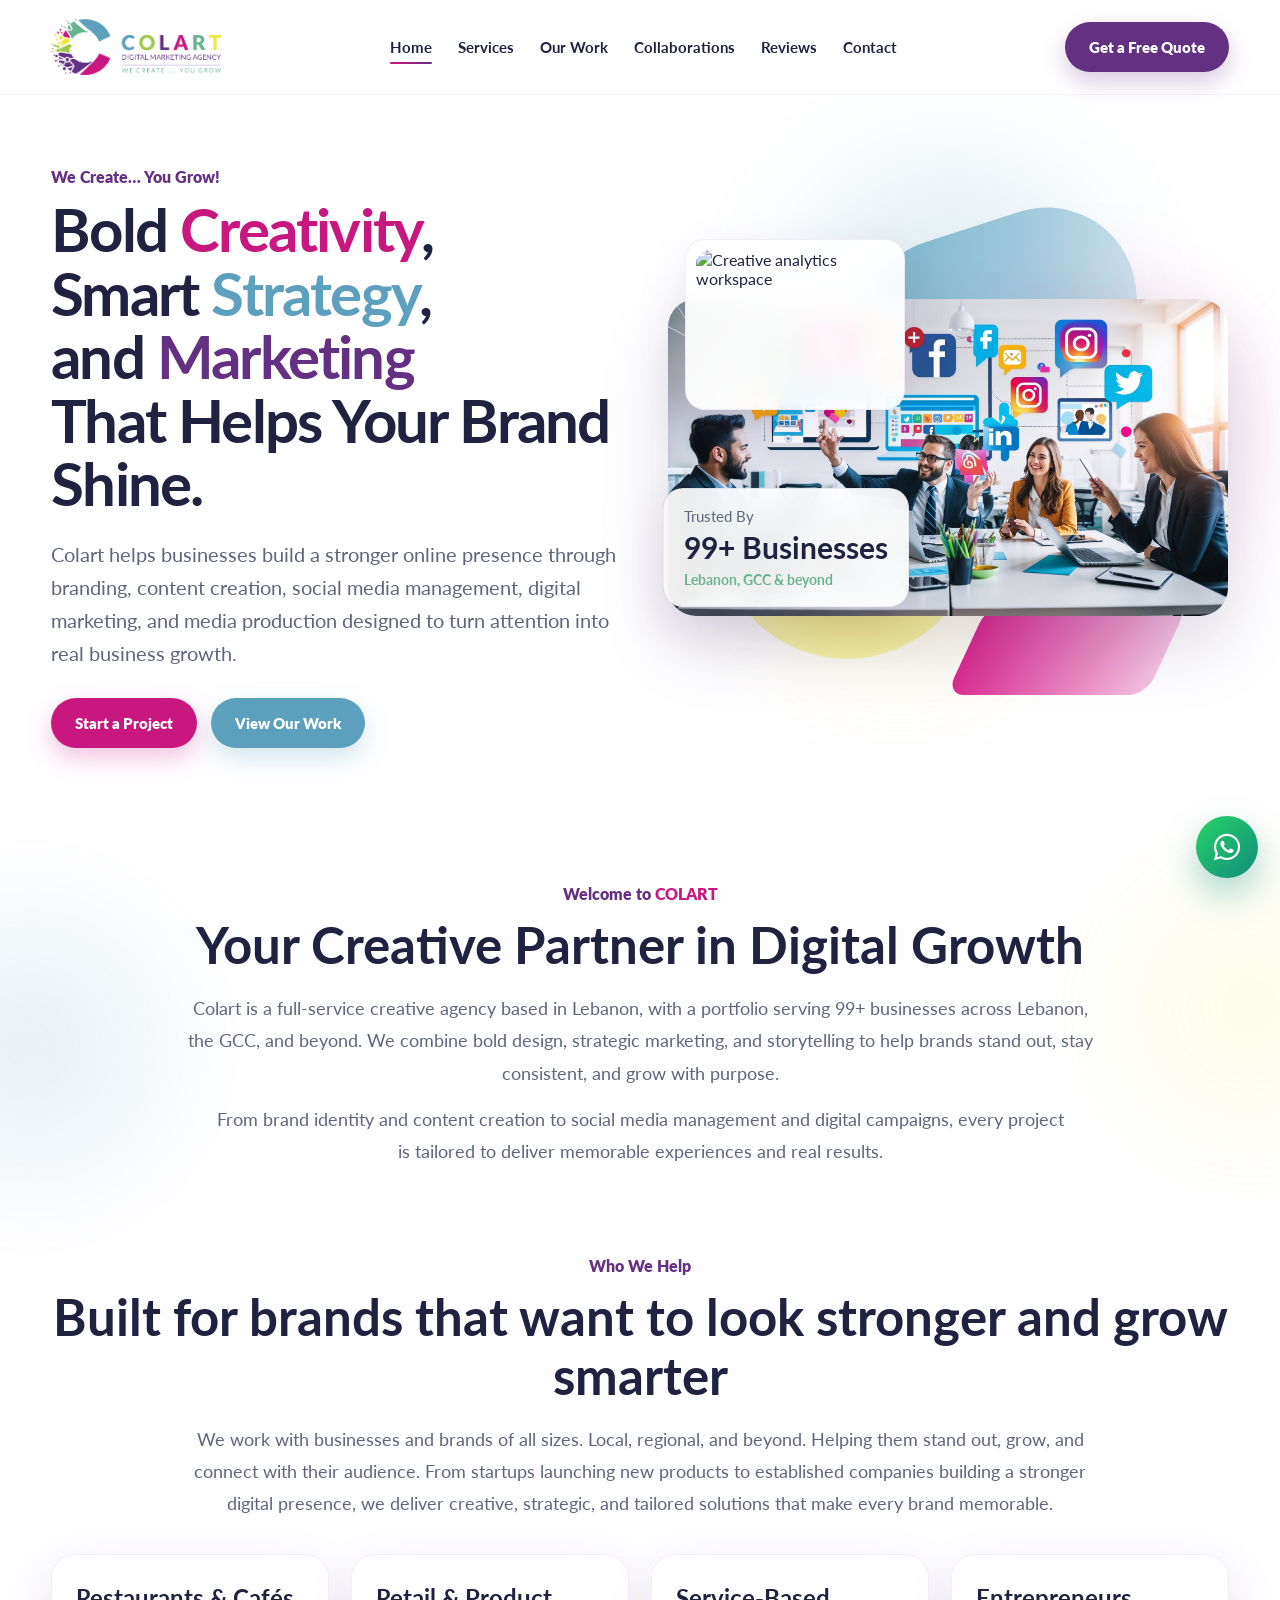
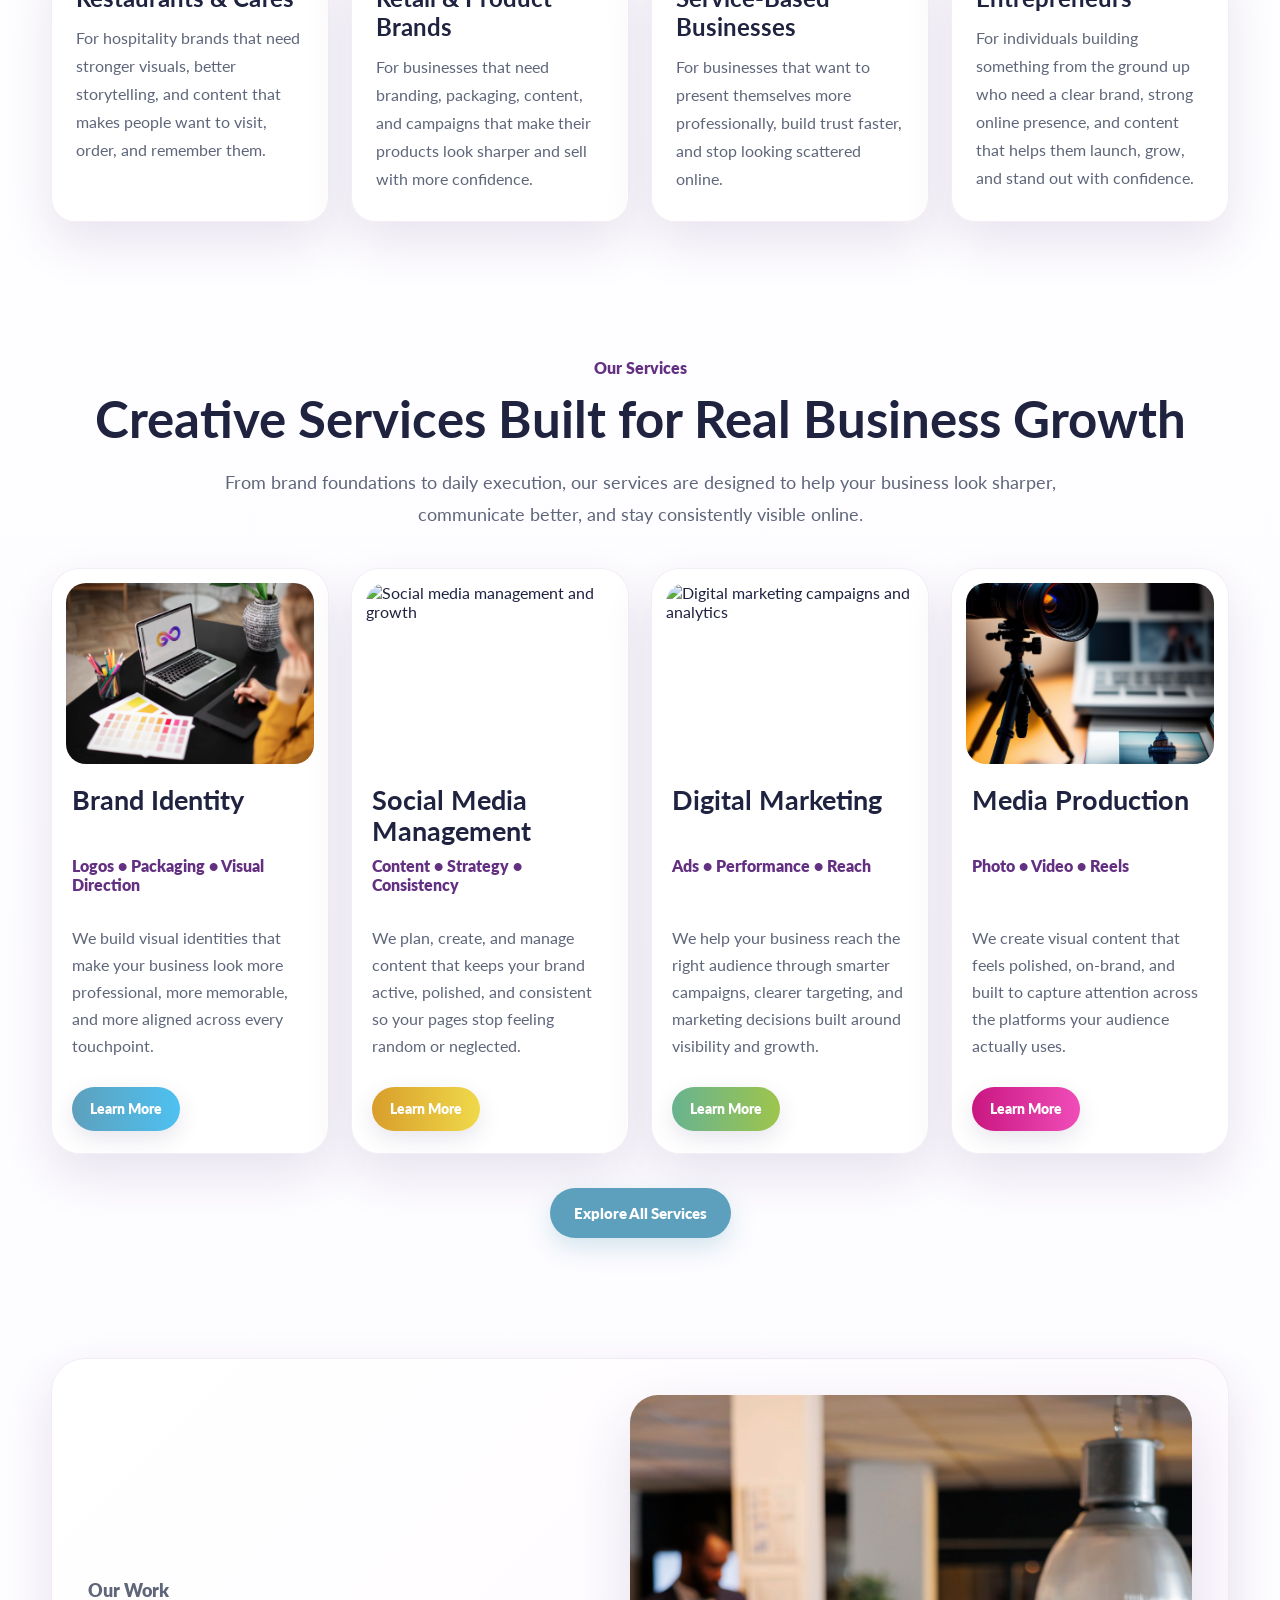
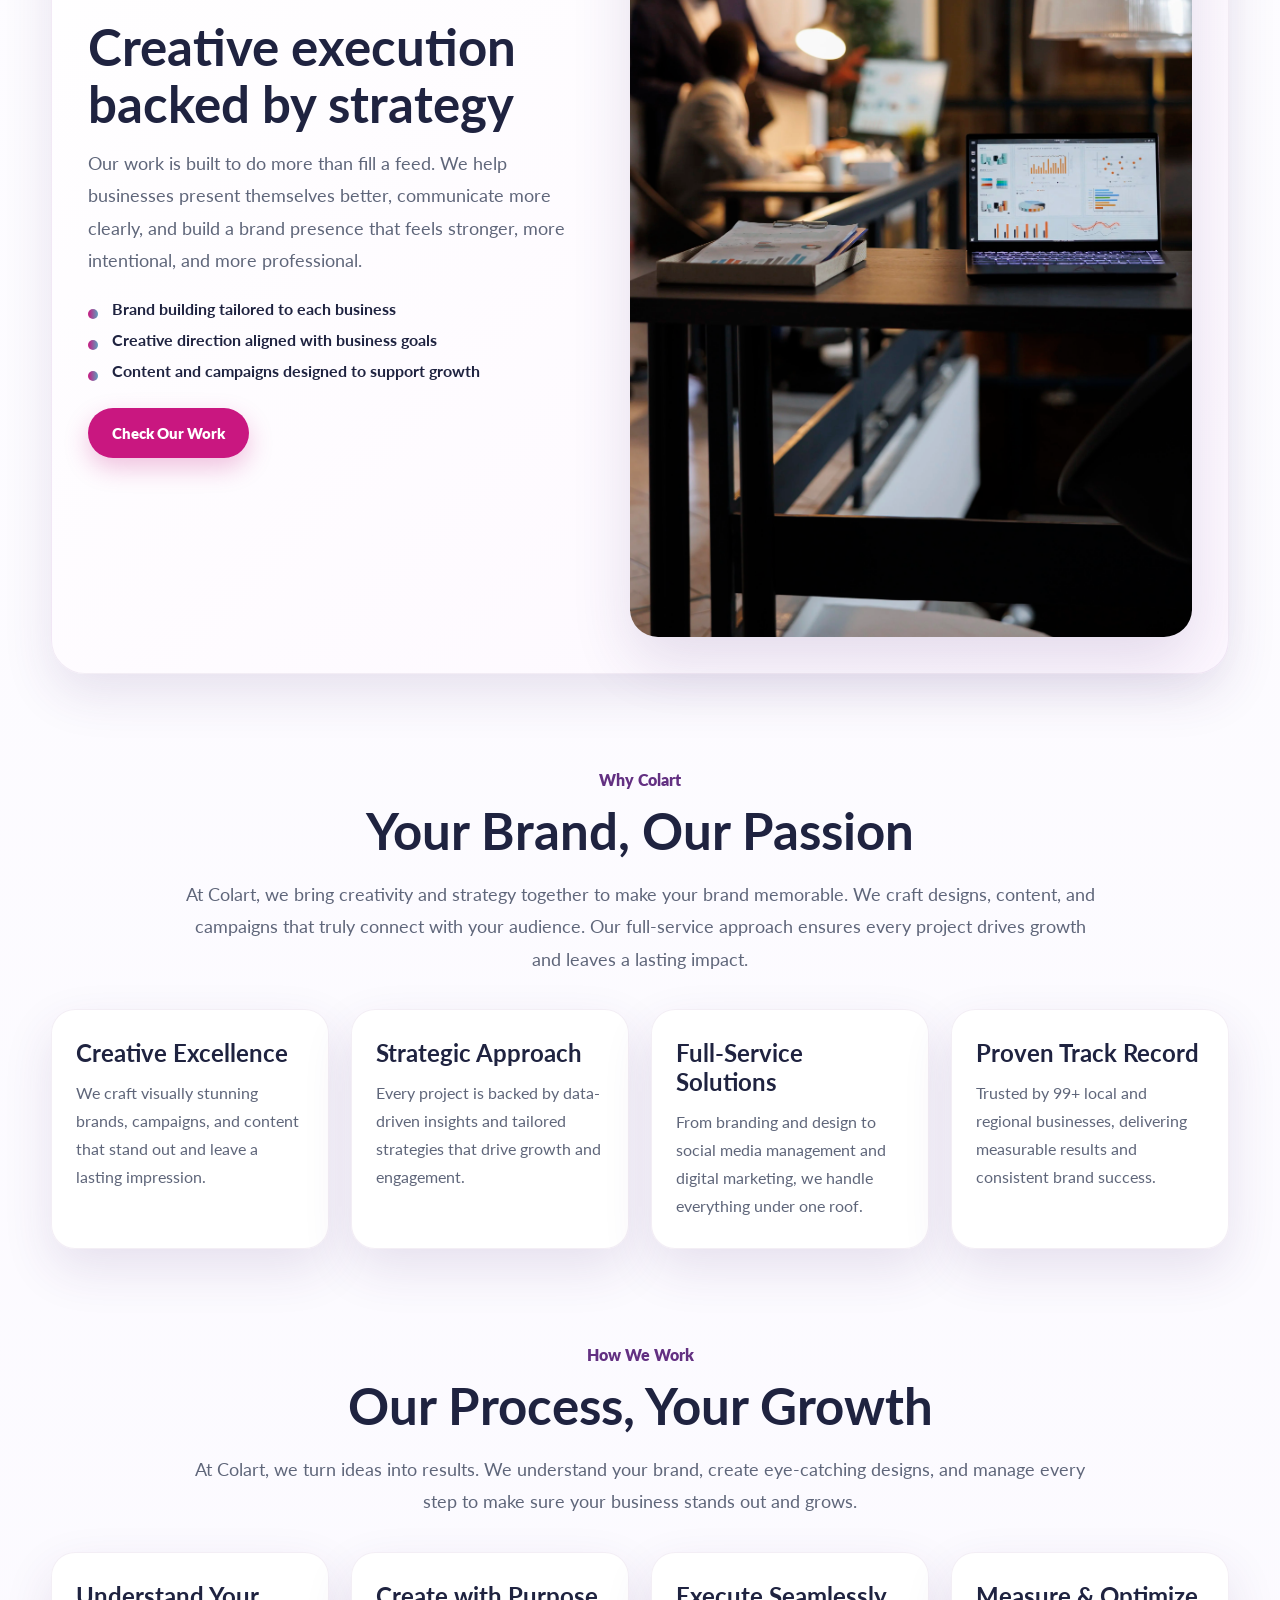
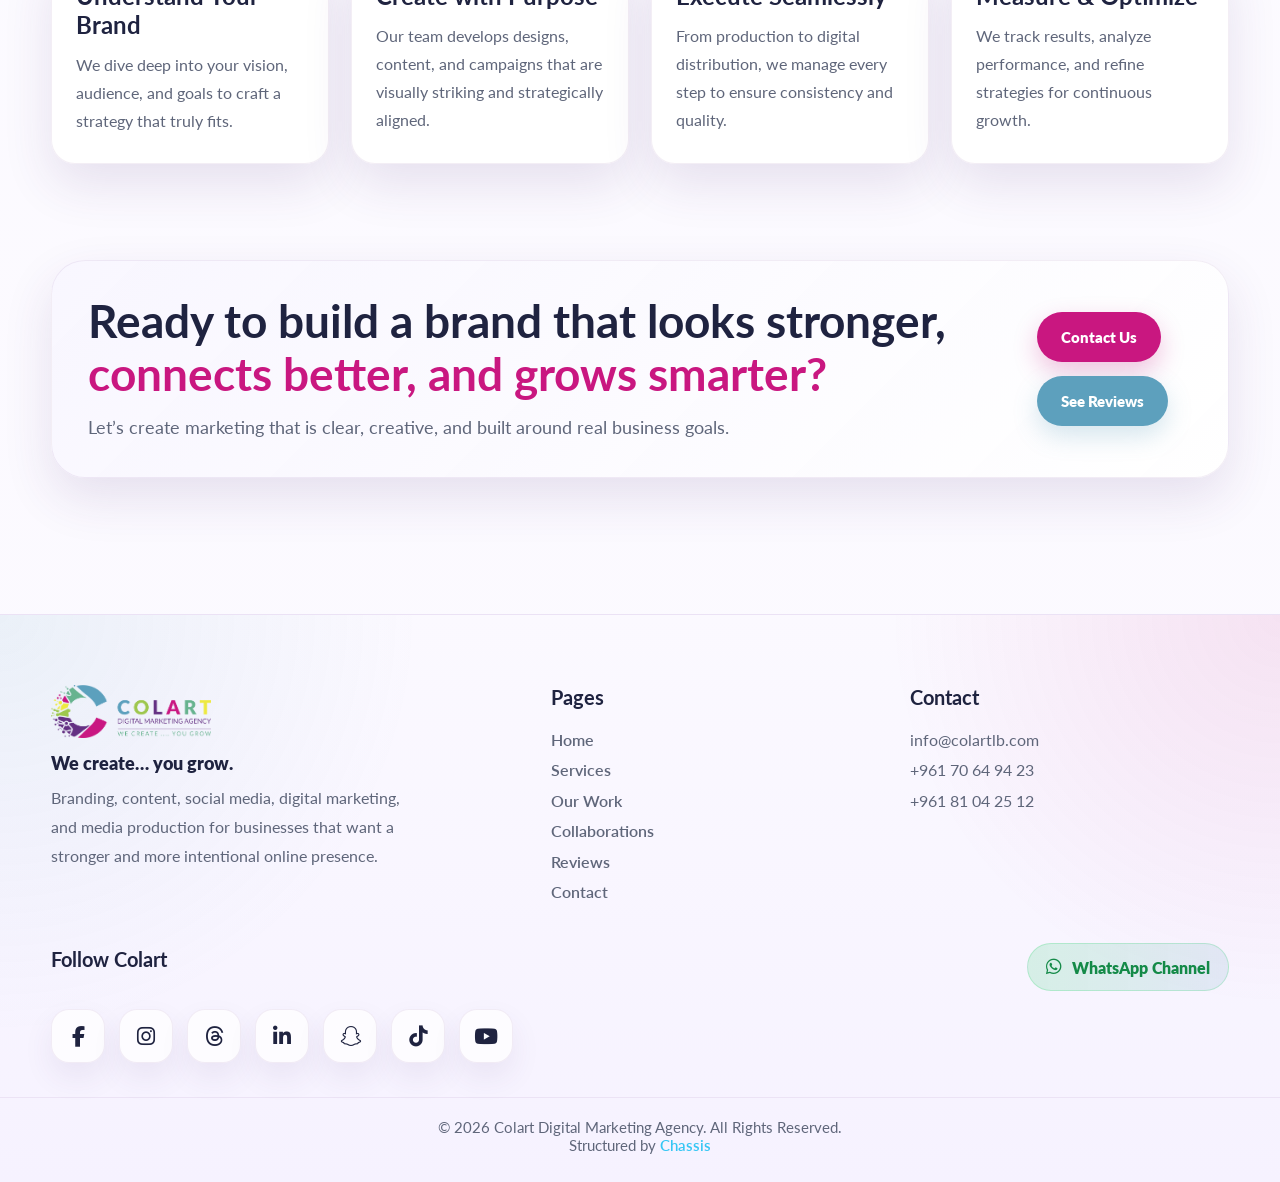
==== commit 5c4cb8e6: "update" ====
--- a/index.html
+++ b/index.html
@@ -19,7 +19,7 @@
   <meta name="theme-color" content="#633082" />
   <meta name="format-detection" content="telephone=no" />
 
-  <link rel="canonical" href="https://chassislb.github.io/colart-coded/" />
+  <link rel="canonical" href="https://colartdigitalmarketingagency.com/" />
 
   <!-- Favicon -->
   <link rel="icon" type="image/x-icon" href="favicon.ico" />
@@ -33,9 +33,9 @@
     property="og:description"
     content="Colart helps businesses in Lebanon, the GCC, and beyond grow through branding, content creation, social media management, digital marketing, and media production."
   />
-  <meta property="og:url" content="https://chassislb.github.io/colart-coded/" />
+  <meta property="og:url" content="https://colartdigitalmarketingagency.com/" />
   <meta property="og:site_name" content="Colart" />
-  <meta property="og:image" content="https://chassislb.github.io/colart-coded/assets/logo/colart-logo-main.webp" />
+  <meta property="og:image" content="https://colartdigitalmarketingagency.com/assets/logo/colart-logo-main.webp" />
   <meta property="og:image:alt" content="Colart logo" />
   <meta property="og:locale" content="en_US" />
 
@@ -46,7 +46,7 @@
     name="twitter:description"
     content="Colart helps businesses in Lebanon, the GCC, and beyond grow through branding, content creation, social media management, digital marketing, and media production."
   />
-  <meta name="twitter:image" content="https://chassislb.github.io/colart-coded/assets/logo/colart-logo-main.webp" />
+  <meta name="twitter:image" content="https://colartdigitalmarketingagency.com/assets/logo/colart-logo-main.webp" />
 
   <!-- Fonts + CSS -->
   <link rel="preconnect" href="https://fonts.googleapis.com" />
@@ -64,8 +64,8 @@
     "@context": "https://schema.org",
     "@type": "Organization",
     "name": "Colart",
-    "url": "https://chassislb.github.io/colart-coded/",
-    "logo": "https://chassislb.github.io/colart-coded/assets/logo/colart-logo-main.webp",
+    "url": "https://colartdigitalmarketingagency.com/",
+    "logo": "https://colartdigitalmarketingagency.com/assets/logo/colart-logo-main.webp",
     "description": "Colart is a digital marketing agency helping businesses in Lebanon, the GCC, and beyond grow through branding, content creation, social media management, digital marketing, and media production.",
     "email": "info@colartlb.com",
     "telephone": "+96170649423",
--- a/style.css
+++ b/style.css
@@ -2109,13 +2109,14 @@
 }
 
 footer a {
-  color: inherit;
+  color: #36C6F4; /* your blue */
+  font-weight: 600;
   text-decoration: none;
-  font-weight: 500;
+  transition: 0.2s ease;
 }
 
 footer a:hover {
-  text-decoration: underline;
+  color: #F3CC31; /* your yellow */
 }
 
 /* EXTRA SOCIAL ICONS */
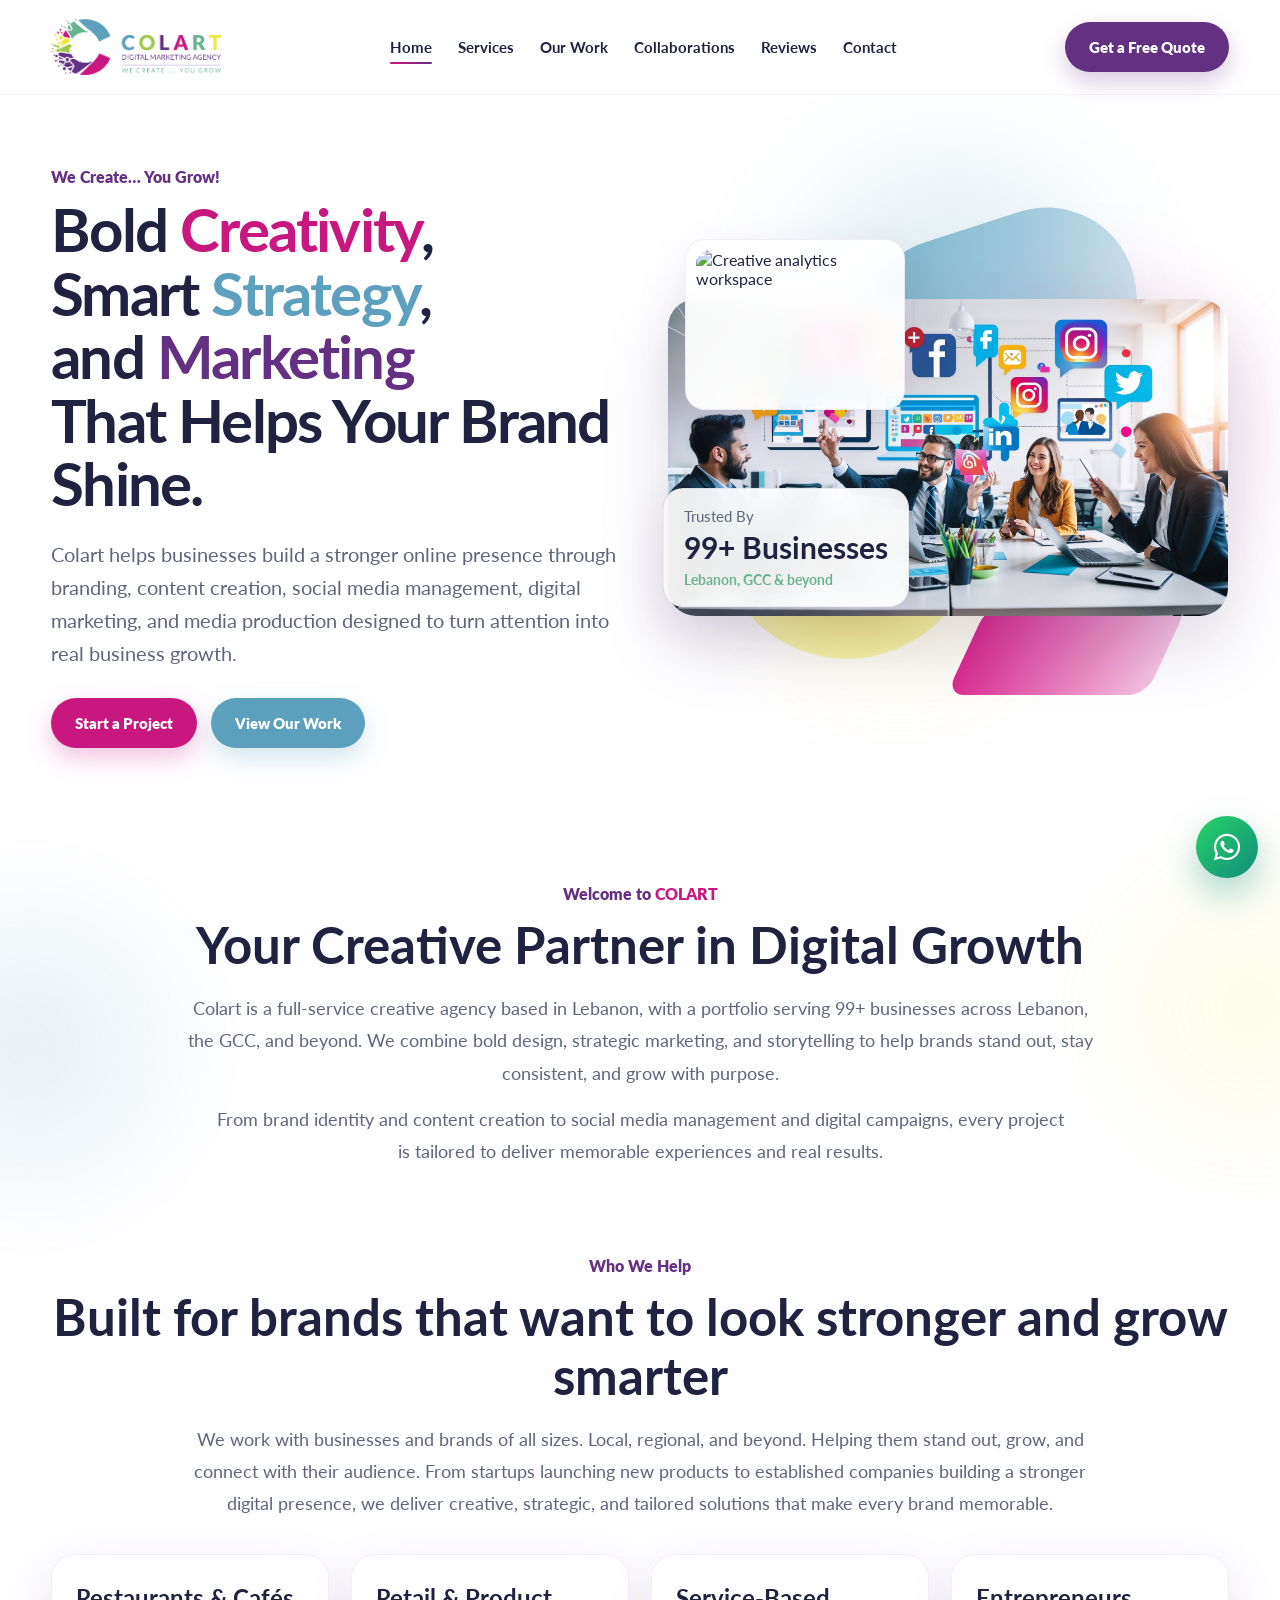
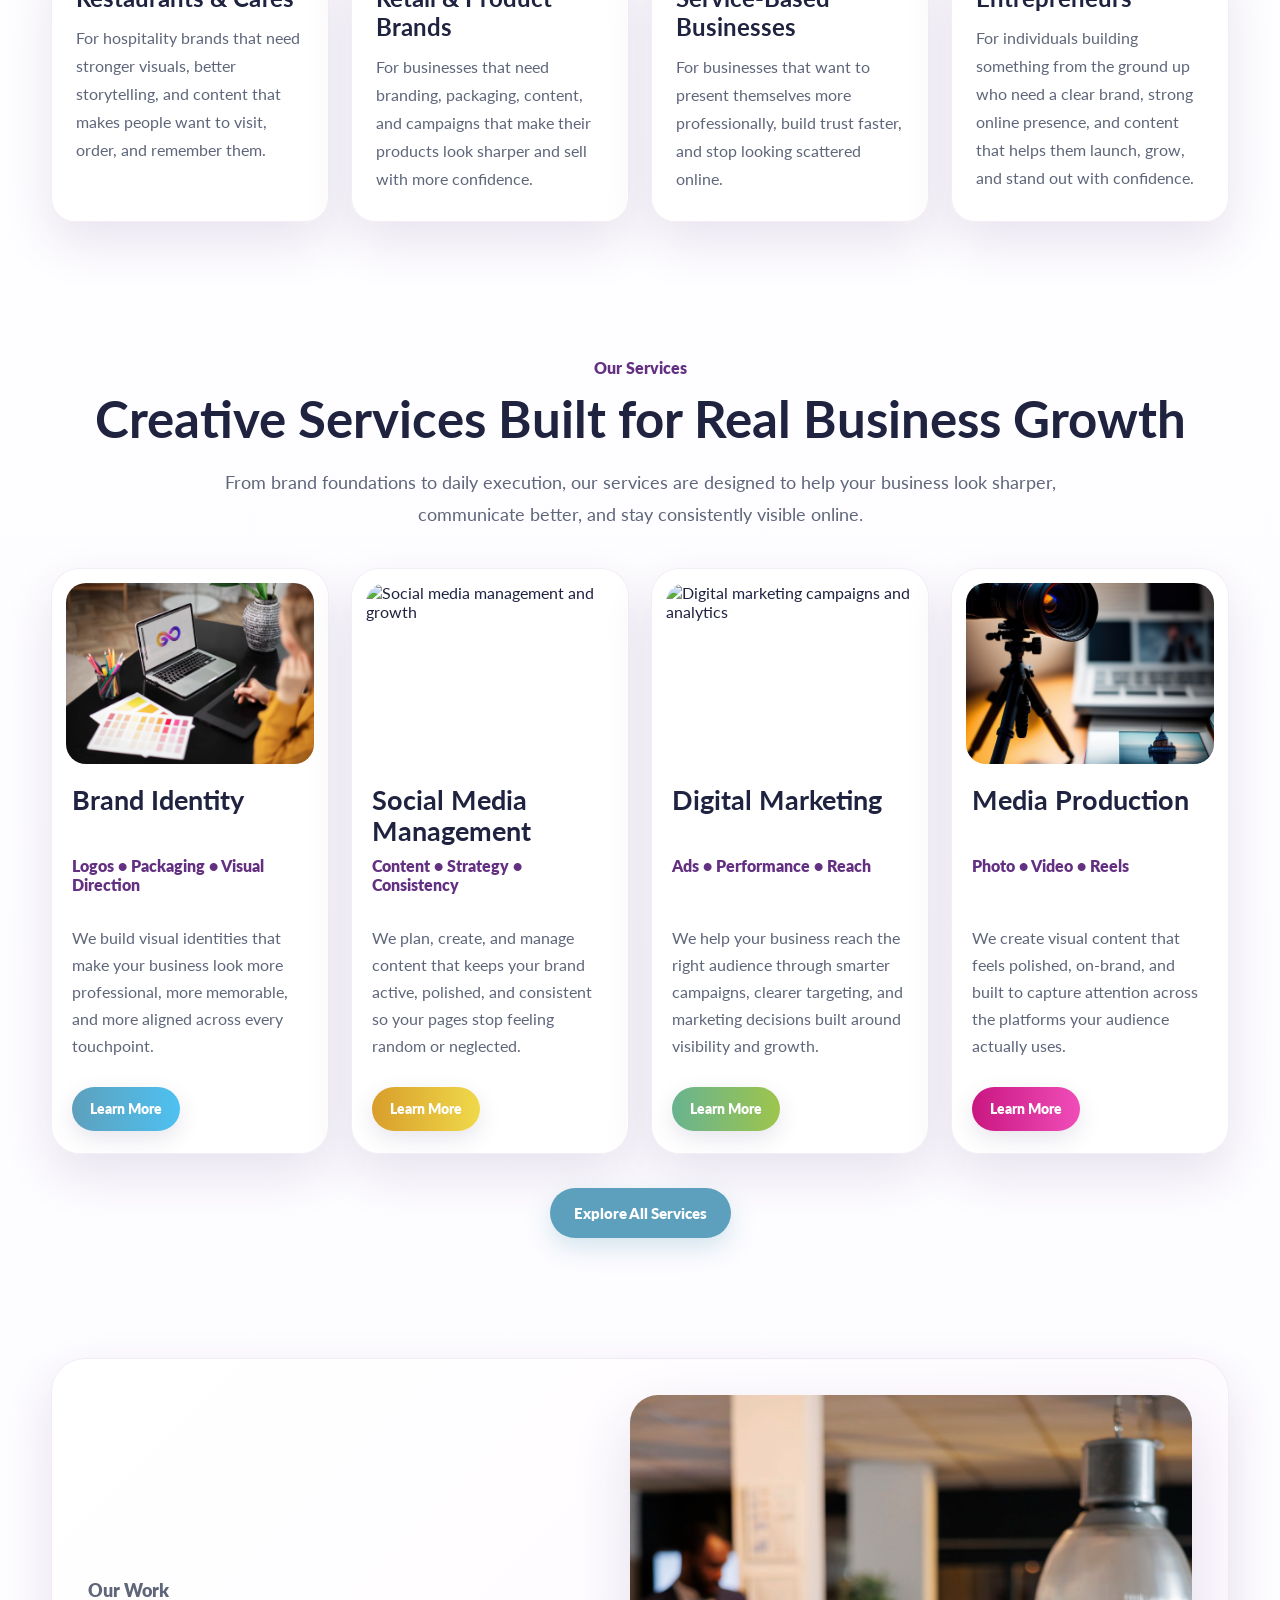
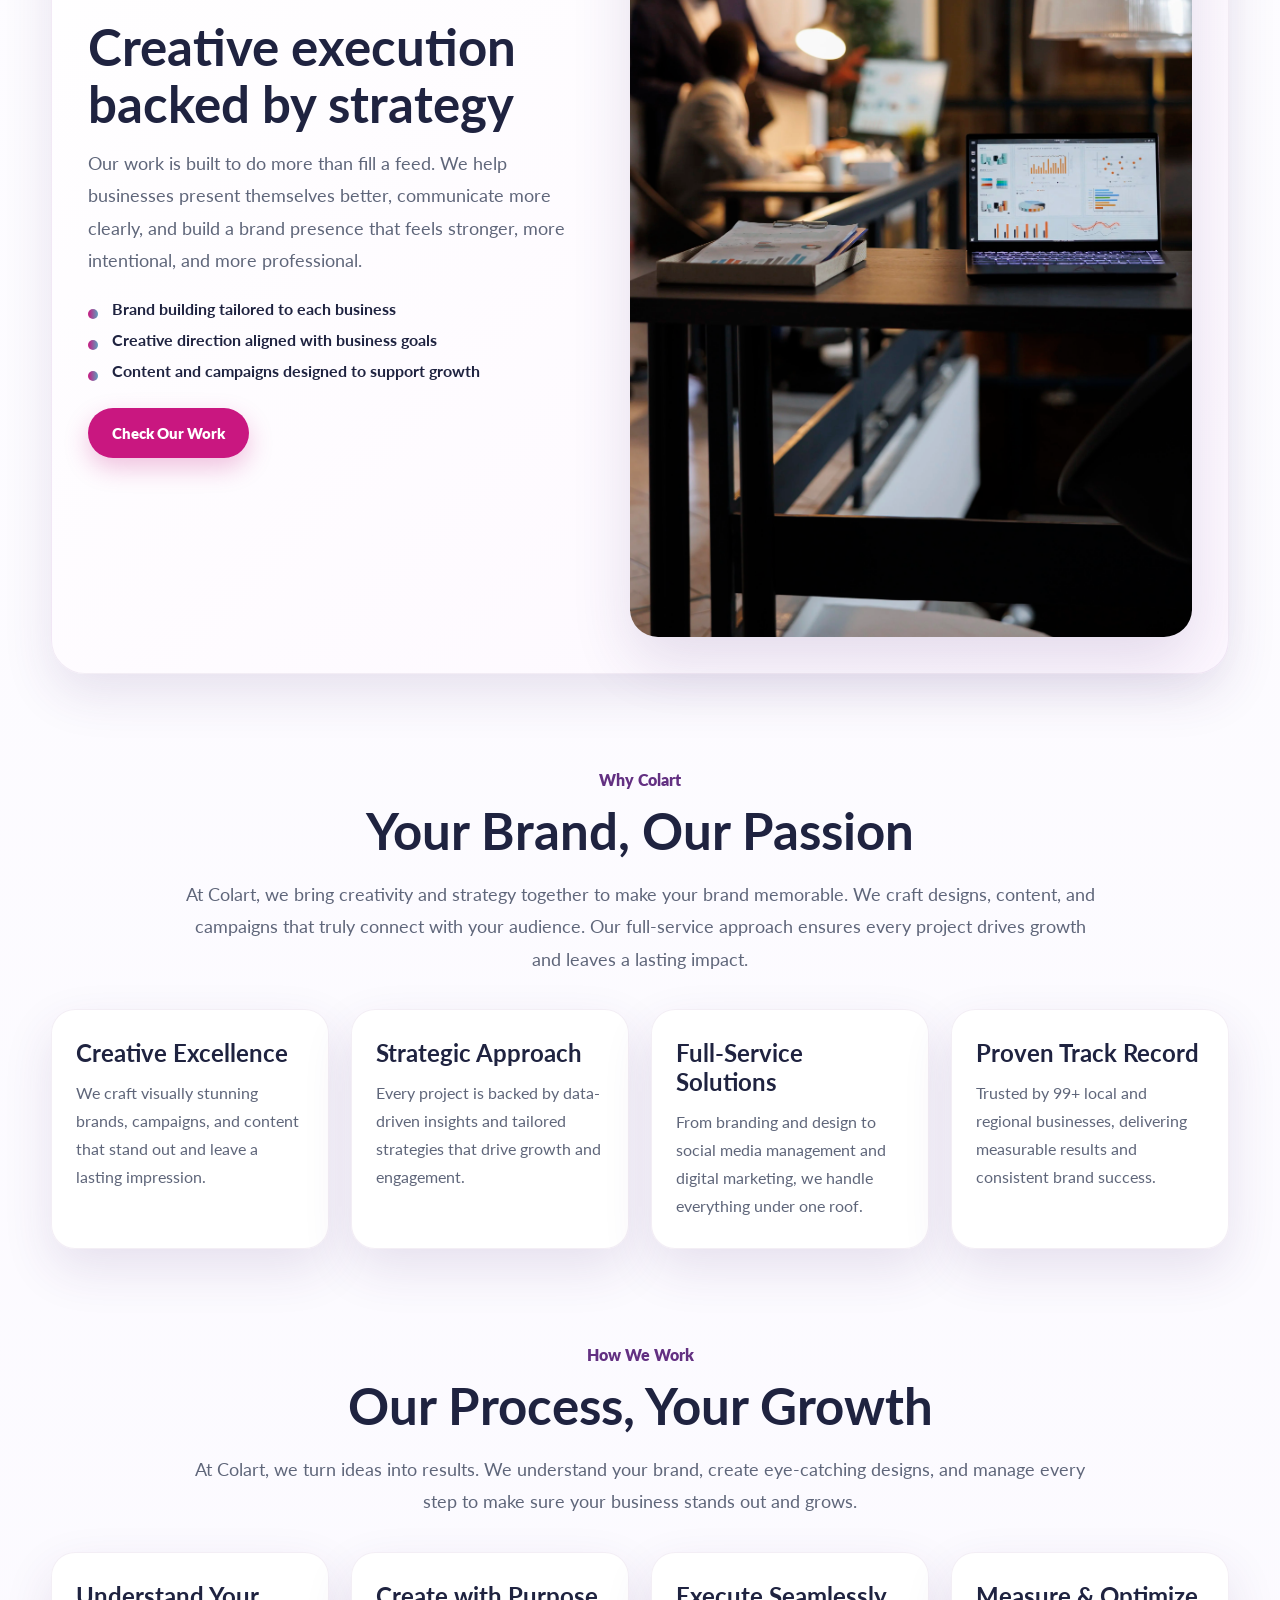
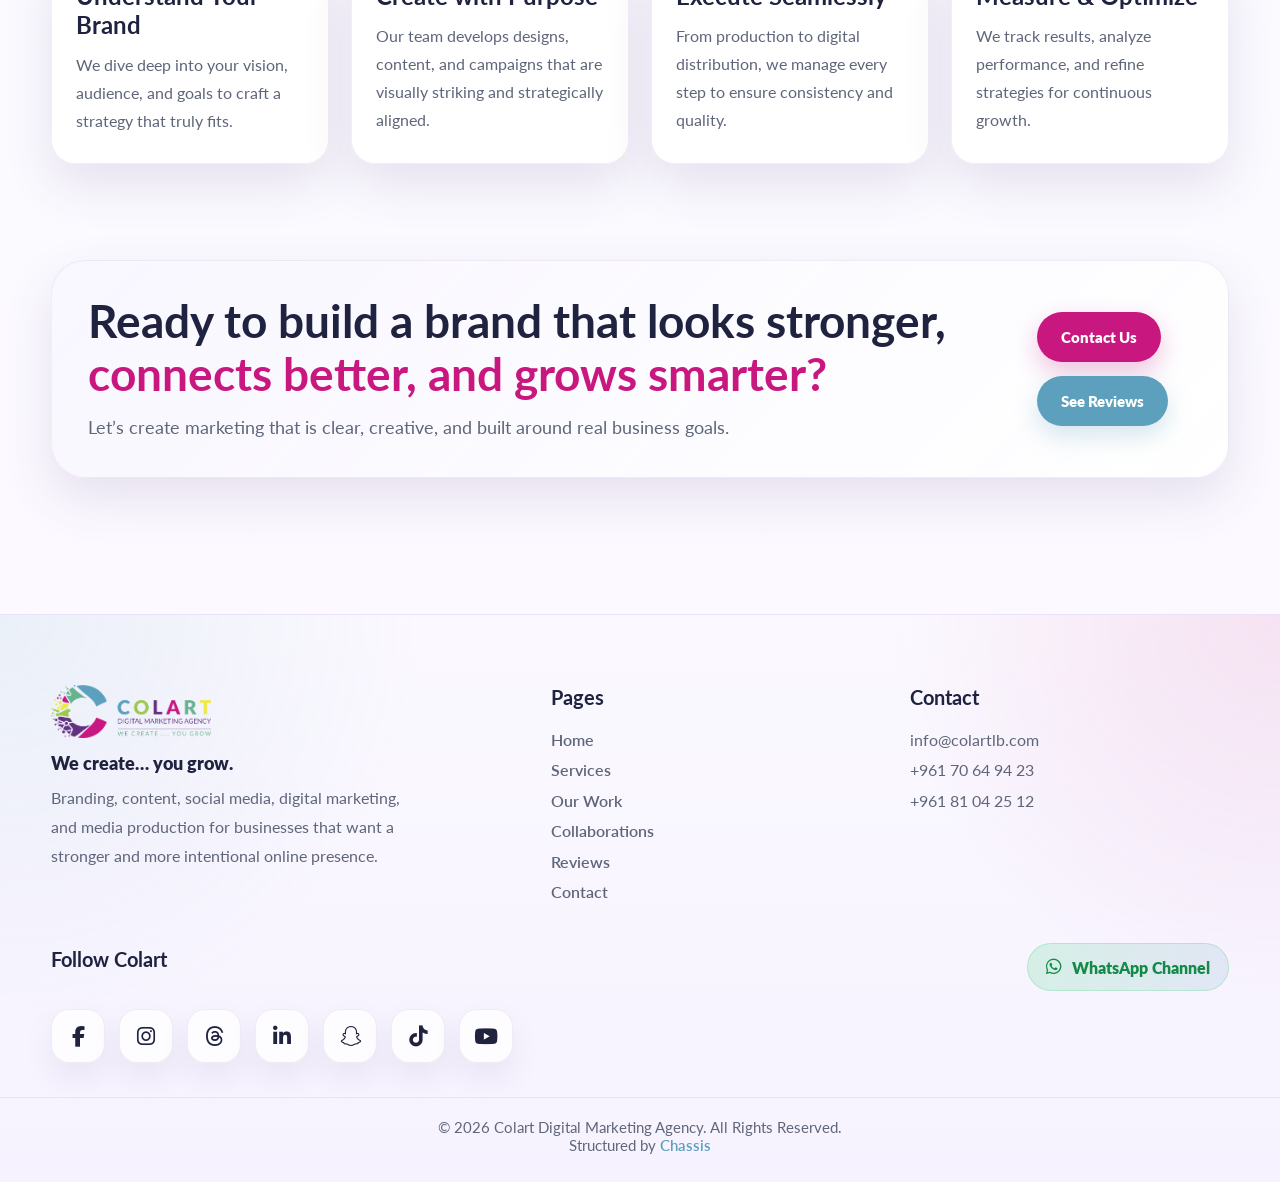
==== commit 8bf0616e: "updat" ====
--- a/index.html
+++ b/index.html
@@ -597,6 +597,6 @@
     <i class="fa-brands fa-whatsapp"></i>
   </a>
 
-  <script src="main.js"></script>
+  <script src="main.js?v=2"></script>
 </body>
 </html>
--- a/style.css
+++ b/style.css
@@ -1568,6 +1568,178 @@
   }
 }
 
+/* ================= GALLERY MODAL ================= */
+
+.gallery-modal {
+  position: fixed;
+  inset: 0;
+  z-index: 9999;
+  display: none;
+}
+
+.gallery-modal.active {
+  display: block;
+}
+
+.gallery-modal-overlay {
+  position: absolute;
+  inset: 0;
+  background: rgba(10, 10, 10, 0.82);
+  z-index: 1;
+}
+
+.gallery-modal-dialog {
+  position: relative;
+  z-index: 2;
+  width: min(1100px, calc(100% - 24px));
+  max-height: 90vh;
+  overflow-y: auto;
+  margin: 40px auto;
+  background: #111;
+  border-radius: 24px;
+  padding: 24px;
+  box-sizing: border-box;
+  -webkit-overflow-scrolling: touch;
+}
+
+.gallery-modal-close {
+  position: sticky;
+  top: 0;
+  z-index: 3;
+  margin-left: auto;
+  display: flex;
+  align-items: center;
+  justify-content: center;
+  width: 44px;
+  height: 44px;
+  border: none;
+  border-radius: 999px;
+  cursor: pointer;
+  font-size: 24px;
+}
+
+.gallery-modal-grid {
+  display: grid;
+  grid-template-columns: repeat(auto-fill, minmax(220px, 1fr));
+  gap: 16px;
+  margin-top: 20px;
+}
+
+.gallery-modal-card img {
+  width: 100%;
+  height: auto;
+  border-radius: 12px;
+  display: block;
+}
+
+body.modal-open {
+  overflow: hidden;
+}
+
+/* MOBILE FIX */
+@media (max-width: 767px) {
+  .gallery-modal-dialog {
+    width: calc(100% - 16px);
+    max-height: 88vh;
+    margin: 12px auto;
+    padding: 18px;
+    border-radius: 18px;
+  }
+}
+
+/* ================= GALLERY MODAL ================= */
+
+.gallery-modal {
+  position: fixed;
+  top: 0;
+  left: 0;
+  width: 100%;
+  height: 100%;
+  z-index: 9999;
+  display: none;
+  padding: 20px;
+  background: rgba(10, 10, 10, 0.85);
+  overflow-y: auto;
+}
+
+.gallery-modal.active {
+  display: block;
+}
+
+.gallery-modal-overlay {
+  position: absolute;
+  top: 0;
+  left: 0;
+  width: 100%;
+  height: 100%;
+}
+
+.gallery-modal-dialog {
+  position: relative;
+  z-index: 2;
+  width: 1100px;
+  max-width: 100%;
+  max-height: 90vh;
+  margin: 40px auto;
+  background: #111;
+  border-radius: 24px;
+  padding: 24px;
+  overflow-y: auto;
+  box-sizing: border-box;
+}
+
+.gallery-modal-close {
+  position: sticky;
+  top: 0;
+  margin-left: auto;
+  width: 44px;
+  height: 44px;
+  border: none;
+  border-radius: 999px;
+  font-size: 24px;
+  cursor: pointer;
+}
+
+.gallery-modal-head {
+  margin-bottom: 20px;
+}
+
+.gallery-modal-grid {
+  display: grid;
+  grid-template-columns: repeat(auto-fit, minmax(220px, 1fr));
+  gap: 16px;
+}
+
+.gallery-modal-card img {
+  width: 100%;
+  height: auto;
+  display: block;
+  border-radius: 12px;
+}
+
+body.modal-open {
+  overflow: hidden;
+}
+
+/* MOBILE FIX */
+@media (max-width: 767px) {
+  .gallery-modal {
+    padding: 12px;
+  }
+
+  .gallery-modal-dialog {
+    width: 100%;
+    margin: 12px auto;
+    max-height: 88vh;
+    padding: 18px;
+    border-radius: 18px;
+  }
+
+  .gallery-modal-grid {
+    grid-template-columns: 1fr;
+  }
+}
+
 /* =========================================================
    11. COLLABORATIONS PAGE
 ========================================================= */
@@ -2109,14 +2281,14 @@
 }
 
 footer a {
-  color: #36C6F4; /* your blue */
+  color: #5DA0BD; /* your blue */
   font-weight: 600;
   text-decoration: none;
   transition: 0.2s ease;
 }
 
 footer a:hover {
-  color: #F3CC31; /* your yellow */
+  color: #EEE840; /* your yellow */
 }
 
 /* EXTRA SOCIAL ICONS */
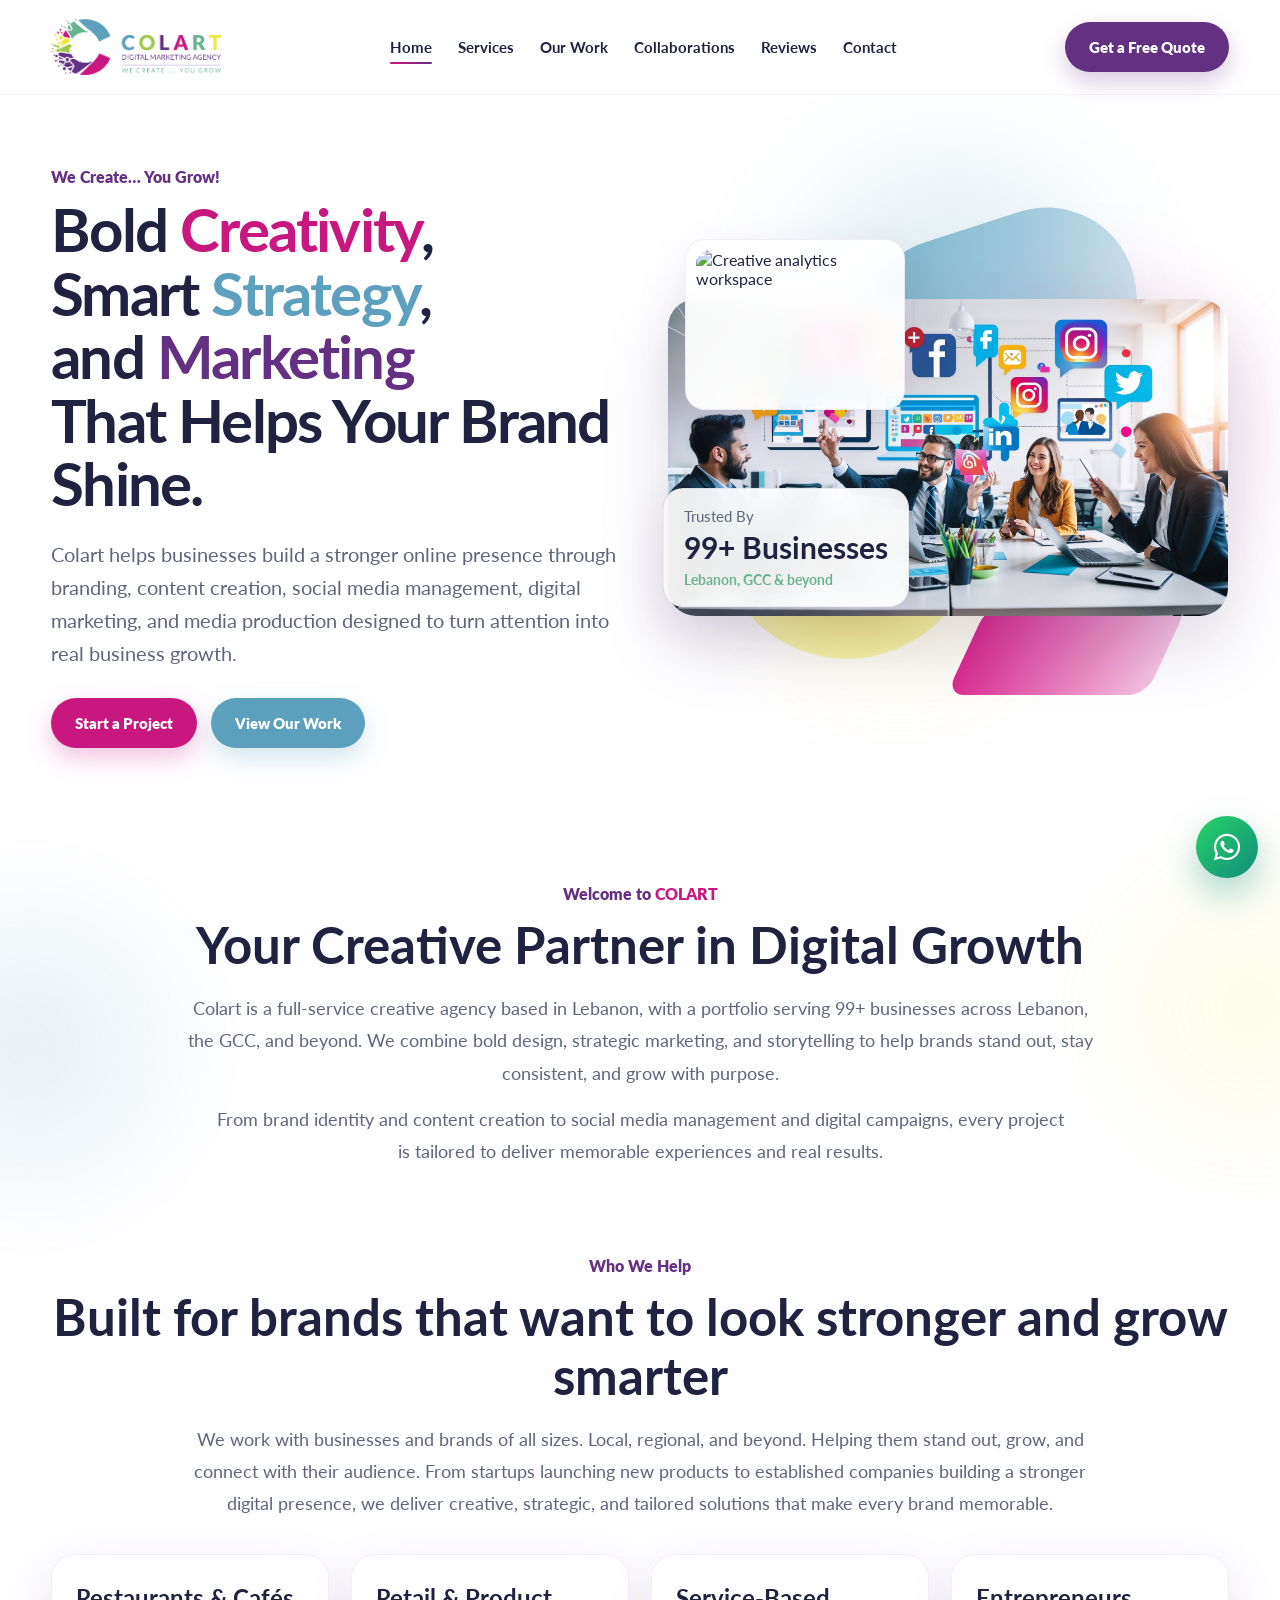
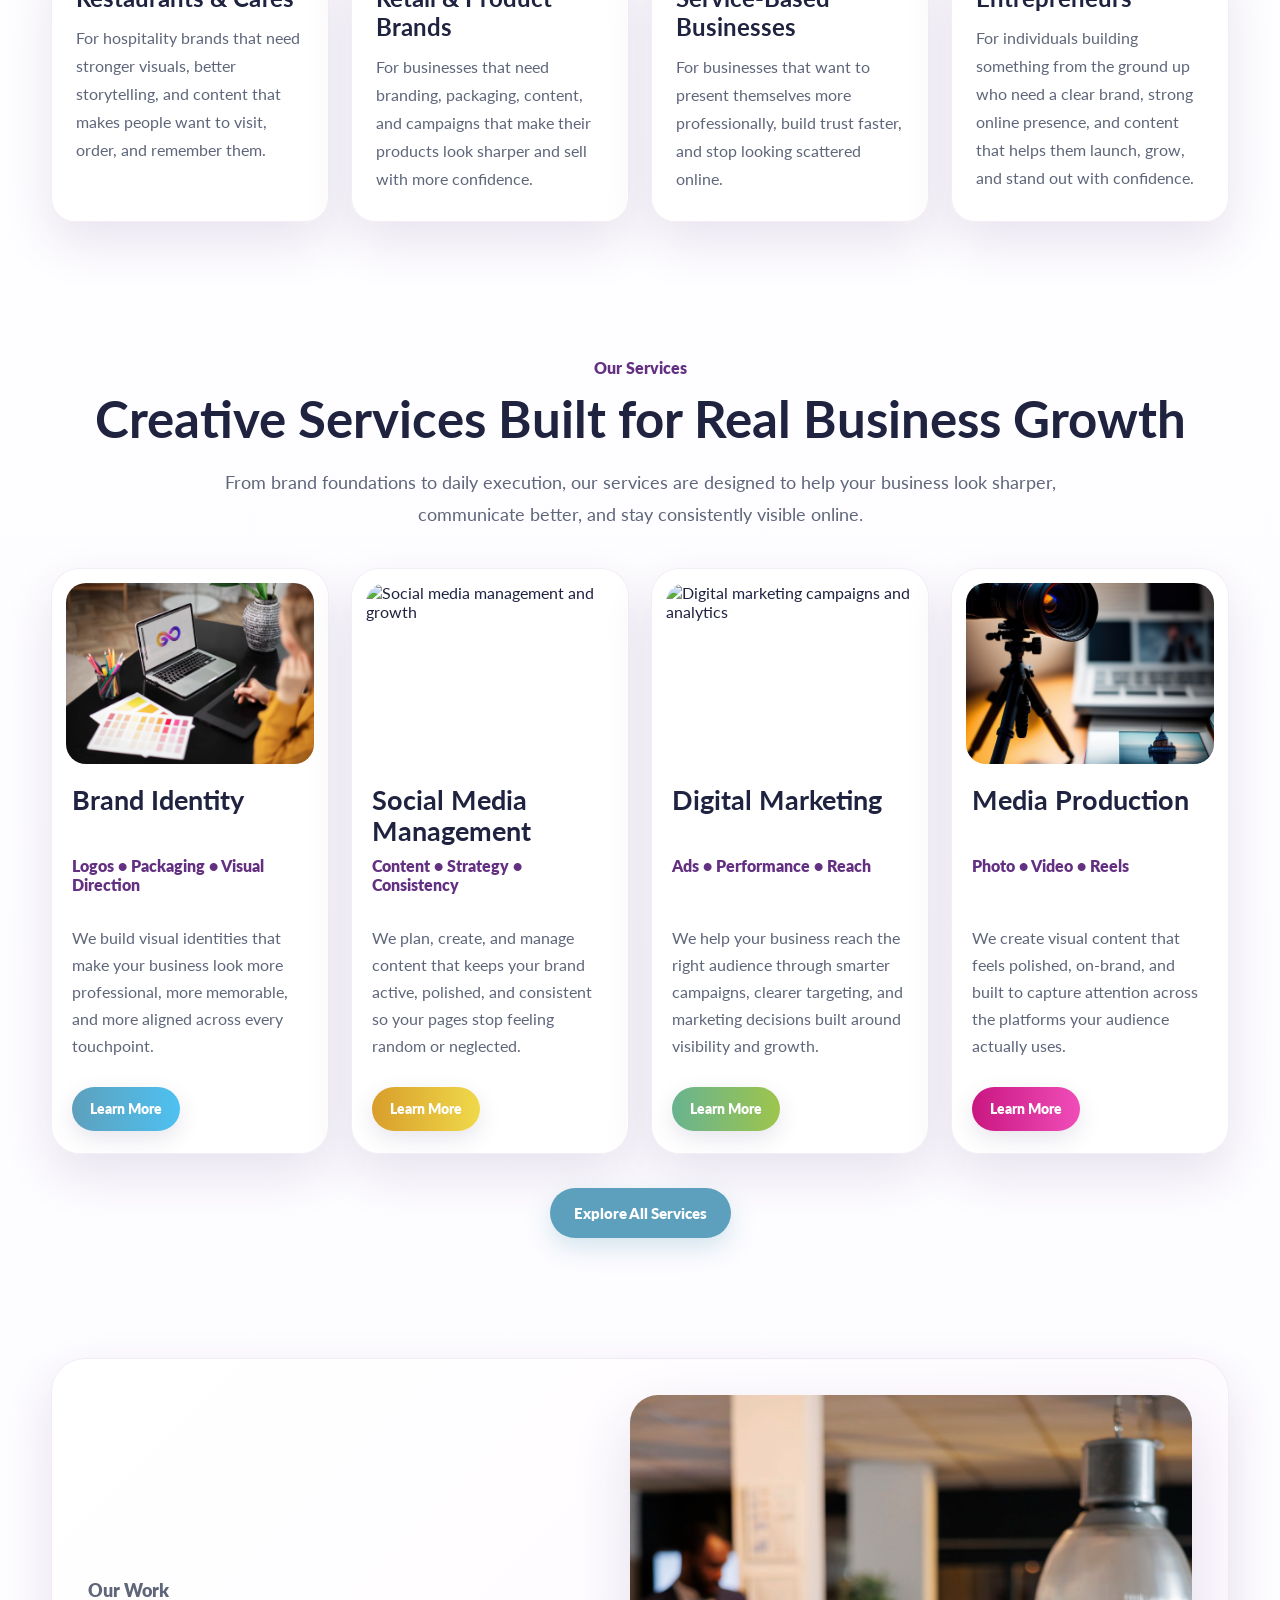
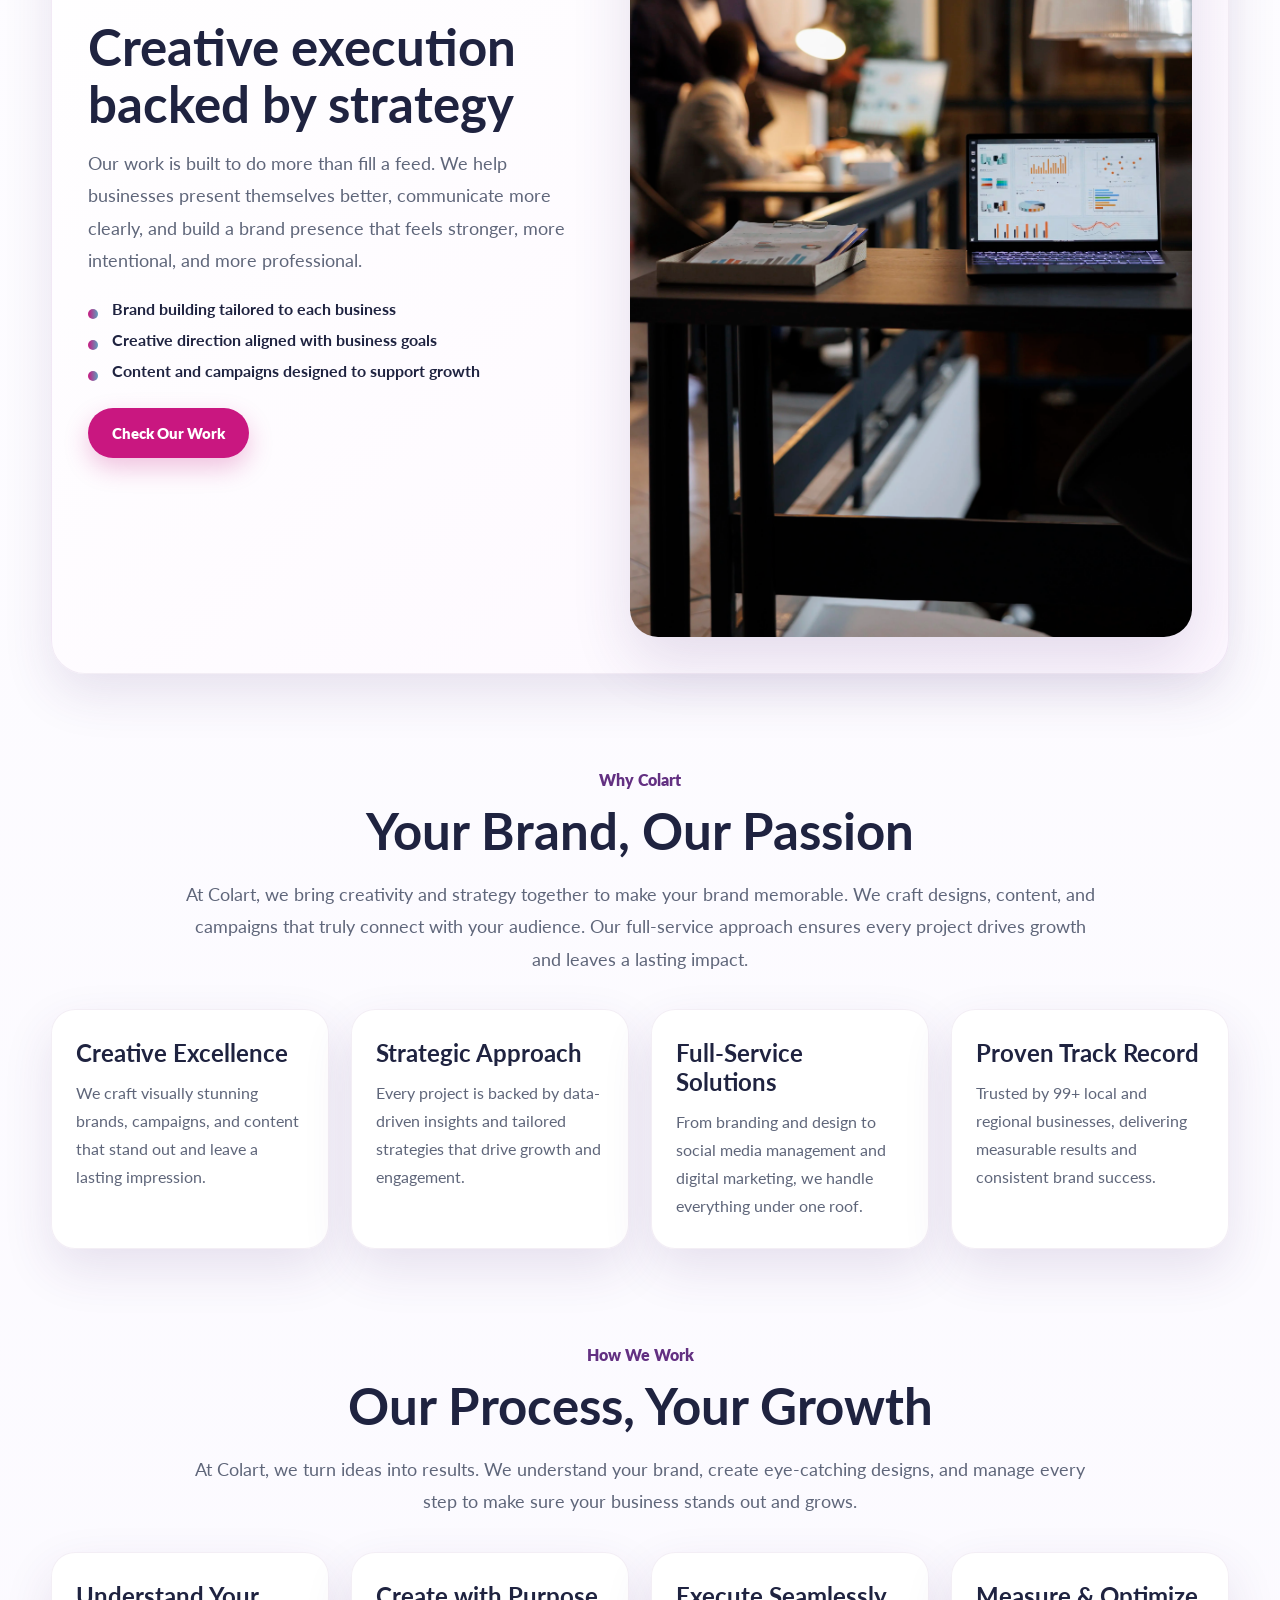
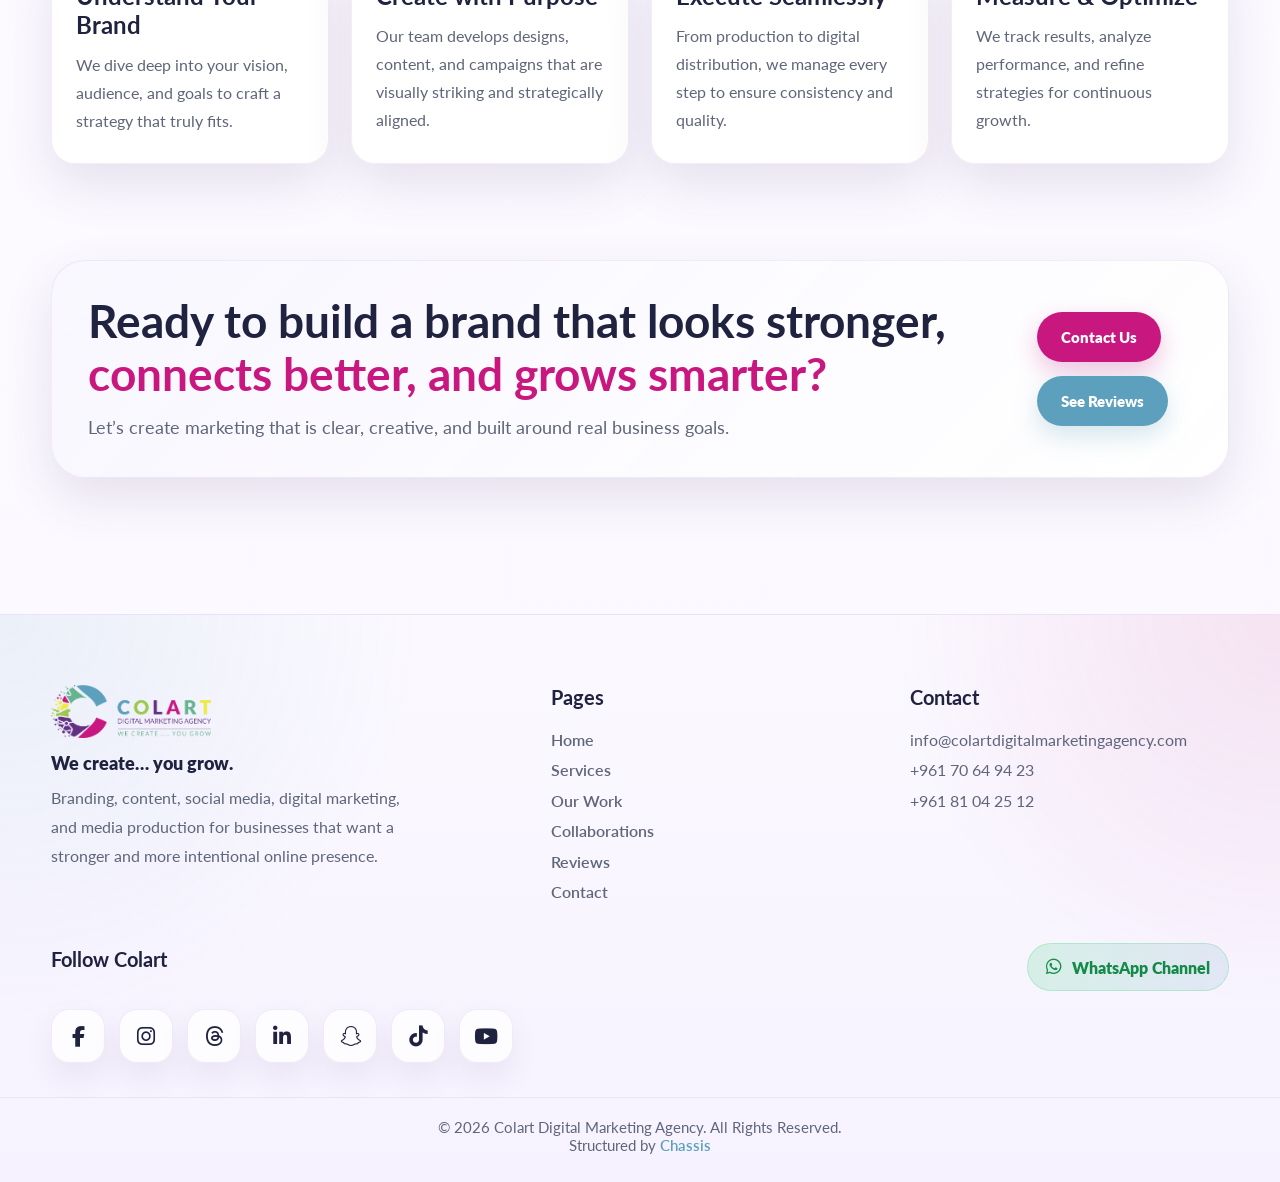
==== commit 10f632b8: "updated" ====
--- a/index.html
+++ b/index.html
@@ -4,14 +4,15 @@
   <meta charset="UTF-8" />
   <meta name="viewport" content="width=device-width, initial-scale=1.0" />
 
-  <title>Colart | Digital Marketing Agency</title>
+  <title>Branding & Digital Marketing Agency in Lebanon | Colart</title>
+
   <meta
     name="description"
-    content="Colart is a digital marketing agency helping businesses in Lebanon, the GCC, and beyond grow through branding, content creation, social media management, digital marketing, and media production."
+    content="Colart is a branding and digital marketing agency in Lebanon helping businesses grow through brand identity, social media management, content creation, digital marketing, and media production."
   />
   <meta
     name="keywords"
-    content="Colart, digital marketing agency, branding, content creation, social media management, digital marketing, media production, Lebanon, GCC, creative agency"
+    content="branding agency Lebanon, digital marketing agency Lebanon, social media management Lebanon, content creation Lebanon, media production Lebanon, creative agency Lebanon, brand identity Lebanon, Colart"
   />
   <meta name="author" content="Colart Digital Marketing Agency" />
   <meta name="robots" content="index, follow, max-image-preview:large" />
@@ -22,29 +23,29 @@
   <link rel="canonical" href="https://colartdigitalmarketingagency.com/" />
 
   <!-- Favicon -->
-  <link rel="icon" type="image/x-icon" href="favicon.ico" />
-  <link rel="shortcut icon" href="favicon.ico" />
-  <link rel="apple-touch-icon" href="favicon.ico" />
+  <link rel="icon" type="image/x-icon" href="/favicon.ico" />
+  <link rel="shortcut icon" href="/favicon.ico" />
+  <link rel="apple-touch-icon" href="/favicon.ico" />
 
   <!-- Open Graph -->
   <meta property="og:type" content="website" />
-  <meta property="og:title" content="Colart | Digital Marketing Agency" />
+  <meta property="og:title" content="Branding & Digital Marketing Agency in Lebanon | Colart" />
   <meta
     property="og:description"
-    content="Colart helps businesses in Lebanon, the GCC, and beyond grow through branding, content creation, social media management, digital marketing, and media production."
+    content="Colart helps businesses grow through branding, content creation, social media management, digital marketing, and media production."
   />
   <meta property="og:url" content="https://colartdigitalmarketingagency.com/" />
-  <meta property="og:site_name" content="Colart" />
+  <meta property="og:site_name" content="Colart Digital Marketing Agency" />
   <meta property="og:image" content="https://colartdigitalmarketingagency.com/assets/logo/colart-logo-main.webp" />
-  <meta property="og:image:alt" content="Colart logo" />
+  <meta property="og:image:alt" content="Colart Digital Marketing Agency logo" />
   <meta property="og:locale" content="en_US" />
 
   <!-- Twitter -->
   <meta name="twitter:card" content="summary_large_image" />
-  <meta name="twitter:title" content="Colart | Digital Marketing Agency" />
+  <meta name="twitter:title" content="Branding & Digital Marketing Agency in Lebanon | Colart" />
   <meta
     name="twitter:description"
-    content="Colart helps businesses in Lebanon, the GCC, and beyond grow through branding, content creation, social media management, digital marketing, and media production."
+    content="Branding, social media, content creation, digital marketing, and media production for businesses that want to grow with a stronger brand presence."
   />
   <meta name="twitter:image" content="https://colartdigitalmarketingagency.com/assets/logo/colart-logo-main.webp" />
 
@@ -63,12 +64,17 @@
   {
     "@context": "https://schema.org",
     "@type": "Organization",
-    "name": "Colart",
+    "name": "Colart Digital Marketing Agency",
     "url": "https://colartdigitalmarketingagency.com/",
     "logo": "https://colartdigitalmarketingagency.com/assets/logo/colart-logo-main.webp",
-    "description": "Colart is a digital marketing agency helping businesses in Lebanon, the GCC, and beyond grow through branding, content creation, social media management, digital marketing, and media production.",
-    "email": "info@colartlb.com",
+    "description": "Colart is a branding and digital marketing agency in Lebanon offering brand identity, content creation, social media management, digital marketing, and media production.",
+    "email": "info@colartdigitalmarketingagency.com",
     "telephone": "+96170649423",
+    "areaServed": [
+      "Lebanon",
+      "GCC",
+      "Middle East"
+    ],
     "sameAs": [
       "https://www.facebook.com/colartdigitalmarketingagency",
       "https://www.instagram.com/colartdigitalmarketingagency",
@@ -77,7 +83,48 @@
       "https://www.tiktok.com/@colartdigitalmarketingagency",
       "https://www.youtube.com/@colartdigitalmarketingagency",
       "https://whatsapp.com/channel/0029VbBE25m7j6g4kQvefg2K"
-    ]
+    ],
+    "hasOfferCatalog": {
+      "@type": "OfferCatalog",
+      "name": "Colart Services",
+      "itemListElement": [
+        {
+          "@type": "Offer",
+          "itemOffered": {
+            "@type": "Service",
+            "name": "Brand Identity Design"
+          }
+        },
+        {
+          "@type": "Offer",
+          "itemOffered": {
+            "@type": "Service",
+            "name": "Social Media Management"
+          }
+        },
+        {
+          "@type": "Offer",
+          "itemOffered": {
+            "@type": "Service",
+            "name": "Content Creation"
+          }
+        },
+        {
+          "@type": "Offer",
+          "itemOffered": {
+            "@type": "Service",
+            "name": "Digital Marketing"
+          }
+        },
+        {
+          "@type": "Offer",
+          "itemOffered": {
+            "@type": "Service",
+            "name": "Media Production"
+          }
+        }
+      ]
+    }
   }
   </script>
 </head>
@@ -488,7 +535,7 @@
 
       <div class="footer-contact">
         <h4>Contact</h4>
-        <p>info@colartlb.com</p>
+        <p>info@colartdigitalmarketingagency.com</p>
         <p>+961 70 64 94 23</p>
         <p>+961 81 04 25 12</p>
       </div>
@@ -597,6 +644,6 @@
     <i class="fa-brands fa-whatsapp"></i>
   </a>
 
-  <script src="main.js?v=2"></script>
+  <script src="main.js"></script>
 </body>
 </html>
--- a/style.css
+++ b/style.css
@@ -895,7 +895,7 @@
   background:
     radial-gradient(circle at top right, rgba(201, 23, 128, 0.12), transparent 32%),
     radial-gradient(circle at bottom left, rgba(93, 160, 189, 0.14), transparent 30%),
-    linear-gradient(135deg, rgba(255,255,255,0.96), rgba(248,244,255,0.96));
+    linear-gradient(135deg, rgba(255, 255, 255, 0.96), rgba(248, 244, 255, 0.96));
   border: 1px solid rgba(99, 48, 130, 0.08);
   box-shadow: 0 24px 60px rgba(73, 44, 115, 0.12);
   display: flex;
@@ -1024,7 +1024,7 @@
   background:
     radial-gradient(circle at top right, rgba(201, 23, 128, 0.12), transparent 36%),
     radial-gradient(circle at bottom left, rgba(93, 160, 189, 0.14), transparent 34%),
-    linear-gradient(135deg, rgba(255,255,255,0.98), rgba(248,244,255,0.96));
+    linear-gradient(135deg, rgba(255, 255, 255, 0.98), rgba(248, 244, 255, 0.96));
 }
 
 .logo-preview-more-content {
@@ -1085,20 +1085,6 @@
   display: grid;
   grid-template-columns: repeat(3, 1fr);
   gap: 22px;
-}
-
-.project-gallery-card {
-  background: rgba(255, 255, 255, 0.96);
-  border: 1px solid var(--border-soft);
-  border-radius: 28px;
-  overflow: hidden;
-  box-shadow: var(--shadow-soft);
-  transition: transform 0.28s ease, box-shadow 0.28s ease;
-}
-
-.project-gallery-card:hover {
-  transform: translateY(-6px);
-  box-shadow: 0 26px 55px rgba(73, 44, 115, 0.16);
 }
 
 .project-gallery-card {
@@ -1109,45 +1095,36 @@
   box-shadow: var(--shadow-soft);
   transition: transform 0.28s ease, box-shadow 0.28s ease;
   min-height: 320px;
-
   display: flex;
   align-items: center;
   justify-content: center;
   padding: 16px;
+  cursor: pointer;
+}
+
+.project-gallery-card:hover {
+  transform: translateY(-6px);
+  box-shadow: 0 26px 55px rgba(73, 44, 115, 0.16);
 }
 
 .project-gallery-image {
   width: 100%;
   height: 100%;
   max-height: 300px;
-
-  object-fit: contain;   /* 🔥 THIS is the fix */
+  object-fit: contain;
   object-position: center;
-
   display: block;
   background: #ffffff;
   border-radius: 16px;
 }
 
-.project-gallery-card {
-  background: rgba(255, 255, 255, 0.96);
-  border: 1px solid var(--border-soft);
-  border-radius: 28px;
-  overflow: hidden;
-  box-shadow: var(--shadow-soft);
-  transition: transform 0.28s ease, box-shadow 0.28s ease;
-  min-height: 280px;
-}
-
-/* VIEW ALL WORK CARD */
 .project-gallery-card-more {
   border: 1px solid rgba(99, 48, 130, 0.10);
-  cursor: pointer;
   min-height: 280px;
   background:
     radial-gradient(circle at top right, rgba(201, 23, 128, 0.12), transparent 36%),
     radial-gradient(circle at bottom left, rgba(93, 160, 189, 0.14), transparent 34%),
-    linear-gradient(135deg, rgba(255,255,255,0.98), rgba(248,244,255,0.96));
+    linear-gradient(135deg, rgba(255, 255, 255, 0.98), rgba(248, 244, 255, 0.96));
   display: flex;
   align-items: center;
   justify-content: center;
@@ -1347,7 +1324,7 @@
 .gallery-modal {
   position: fixed;
   inset: 0;
-  z-index: 1190;
+  z-index: 1200;
   opacity: 0;
   visibility: hidden;
   pointer-events: none;
@@ -1363,6 +1340,13 @@
 .gallery-modal-overlay {
   position: absolute;
   inset: 0;
+  background: rgba(21, 16, 34, 0.58);
+  backdrop-filter: blur(0px);
+  -webkit-backdrop-filter: blur(0px);
+  transition: background 0.35s ease, backdrop-filter 0.35s ease;
+}
+
+.gallery-modal.active .gallery-modal-overlay {
   background: rgba(21, 16, 34, 0.62);
   backdrop-filter: blur(8px);
   -webkit-backdrop-filter: blur(8px);
@@ -1371,7 +1355,7 @@
 .gallery-modal-dialog {
   position: relative;
   width: min(1160px, calc(100% - 32px));
-  height: calc(100vh - 40px);
+  max-height: calc(100vh - 40px);
   margin: 20px auto;
   background: linear-gradient(180deg, #ffffff 0%, #faf7ff 100%);
   border: 1px solid rgba(99, 48, 130, 0.10);
@@ -1417,6 +1401,7 @@
   padding: 34px 34px 20px;
   border-bottom: 1px solid rgba(99, 48, 130, 0.08);
   flex-shrink: 0;
+  background: transparent;
 }
 
 .gallery-modal-kicker {
@@ -1449,47 +1434,48 @@
   grid-template-columns: repeat(3, 1fr);
   gap: 18px;
   align-content: start;
+  background: transparent;
 }
 
 .gallery-modal-card {
+  min-height: 340px;
   background: rgba(255, 255, 255, 0.96);
   border: 1px solid rgba(99, 48, 130, 0.08);
   border-radius: 24px;
   overflow: hidden;
+  display: flex;
+  align-items: center;
+  justify-content: center;
+  padding: 16px;
   transition: transform 0.28s ease, box-shadow 0.28s ease;
-  min-height: 260px;
 }
 
 .gallery-modal-card:hover {
   transform: translateY(-4px);
   box-shadow: 0 18px 34px rgba(73, 44, 115, 0.08);
-}
-
-.gallery-modal-card {
-  min-height: 340px;
-
-  display: flex;
-  align-items: center;
-  justify-content: center;
-  padding: 16px;
 }
 
 .gallery-modal-card img {
   width: 100%;
   height: 100%;
   max-height: 320px;
-
-  object-fit: contain;   /* 🔥 no cropping */
+  object-fit: contain;
   object-position: center;
-
   display: block;
   background: #ffffff;
   border-radius: 16px;
 }
 
+body.modal-open {
+  overflow: hidden;
+}
+
 @media (max-width: 991px) {
   .project-gallery-grid,
-  .work-next-grid,
+  .work-next-grid {
+    grid-template-columns: repeat(2, 1fr);
+  }
+
   .gallery-modal-grid {
     grid-template-columns: repeat(2, 1fr);
   }
@@ -1509,9 +1495,12 @@
     padding: 22px 26px 26px;
   }
 
-  .gallery-modal-card,
+  .gallery-modal-card {
+    min-height: 220px;
+  }
+
   .gallery-modal-card img {
-    min-height: 220px;
+    max-height: 220px;
   }
 }
 
@@ -1546,7 +1535,6 @@
 
   .logo-modal-dialog,
   .gallery-modal-dialog {
-    height: calc(100vh - 20px);
     max-height: calc(100vh - 20px);
     margin: 10px auto;
     border-radius: 24px;
@@ -1562,181 +1550,12 @@
     font-size: 15px;
   }
 
-  .gallery-modal-card,
+  .gallery-modal-card {
+    min-height: 240px;
+  }
+
   .gallery-modal-card img {
-    min-height: 240px;
-  }
-}
-
-/* ================= GALLERY MODAL ================= */
-
-.gallery-modal {
-  position: fixed;
-  inset: 0;
-  z-index: 9999;
-  display: none;
-}
-
-.gallery-modal.active {
-  display: block;
-}
-
-.gallery-modal-overlay {
-  position: absolute;
-  inset: 0;
-  background: rgba(10, 10, 10, 0.82);
-  z-index: 1;
-}
-
-.gallery-modal-dialog {
-  position: relative;
-  z-index: 2;
-  width: min(1100px, calc(100% - 24px));
-  max-height: 90vh;
-  overflow-y: auto;
-  margin: 40px auto;
-  background: #111;
-  border-radius: 24px;
-  padding: 24px;
-  box-sizing: border-box;
-  -webkit-overflow-scrolling: touch;
-}
-
-.gallery-modal-close {
-  position: sticky;
-  top: 0;
-  z-index: 3;
-  margin-left: auto;
-  display: flex;
-  align-items: center;
-  justify-content: center;
-  width: 44px;
-  height: 44px;
-  border: none;
-  border-radius: 999px;
-  cursor: pointer;
-  font-size: 24px;
-}
-
-.gallery-modal-grid {
-  display: grid;
-  grid-template-columns: repeat(auto-fill, minmax(220px, 1fr));
-  gap: 16px;
-  margin-top: 20px;
-}
-
-.gallery-modal-card img {
-  width: 100%;
-  height: auto;
-  border-radius: 12px;
-  display: block;
-}
-
-body.modal-open {
-  overflow: hidden;
-}
-
-/* MOBILE FIX */
-@media (max-width: 767px) {
-  .gallery-modal-dialog {
-    width: calc(100% - 16px);
-    max-height: 88vh;
-    margin: 12px auto;
-    padding: 18px;
-    border-radius: 18px;
-  }
-}
-
-/* ================= GALLERY MODAL ================= */
-
-.gallery-modal {
-  position: fixed;
-  top: 0;
-  left: 0;
-  width: 100%;
-  height: 100%;
-  z-index: 9999;
-  display: none;
-  padding: 20px;
-  background: rgba(10, 10, 10, 0.85);
-  overflow-y: auto;
-}
-
-.gallery-modal.active {
-  display: block;
-}
-
-.gallery-modal-overlay {
-  position: absolute;
-  top: 0;
-  left: 0;
-  width: 100%;
-  height: 100%;
-}
-
-.gallery-modal-dialog {
-  position: relative;
-  z-index: 2;
-  width: 1100px;
-  max-width: 100%;
-  max-height: 90vh;
-  margin: 40px auto;
-  background: #111;
-  border-radius: 24px;
-  padding: 24px;
-  overflow-y: auto;
-  box-sizing: border-box;
-}
-
-.gallery-modal-close {
-  position: sticky;
-  top: 0;
-  margin-left: auto;
-  width: 44px;
-  height: 44px;
-  border: none;
-  border-radius: 999px;
-  font-size: 24px;
-  cursor: pointer;
-}
-
-.gallery-modal-head {
-  margin-bottom: 20px;
-}
-
-.gallery-modal-grid {
-  display: grid;
-  grid-template-columns: repeat(auto-fit, minmax(220px, 1fr));
-  gap: 16px;
-}
-
-.gallery-modal-card img {
-  width: 100%;
-  height: auto;
-  display: block;
-  border-radius: 12px;
-}
-
-body.modal-open {
-  overflow: hidden;
-}
-
-/* MOBILE FIX */
-@media (max-width: 767px) {
-  .gallery-modal {
-    padding: 12px;
-  }
-
-  .gallery-modal-dialog {
-    width: 100%;
-    margin: 12px auto;
-    max-height: 88vh;
-    padding: 18px;
-    border-radius: 18px;
-  }
-
-  .gallery-modal-grid {
-    grid-template-columns: 1fr;
+    max-height: 240px;
   }
 }
 
